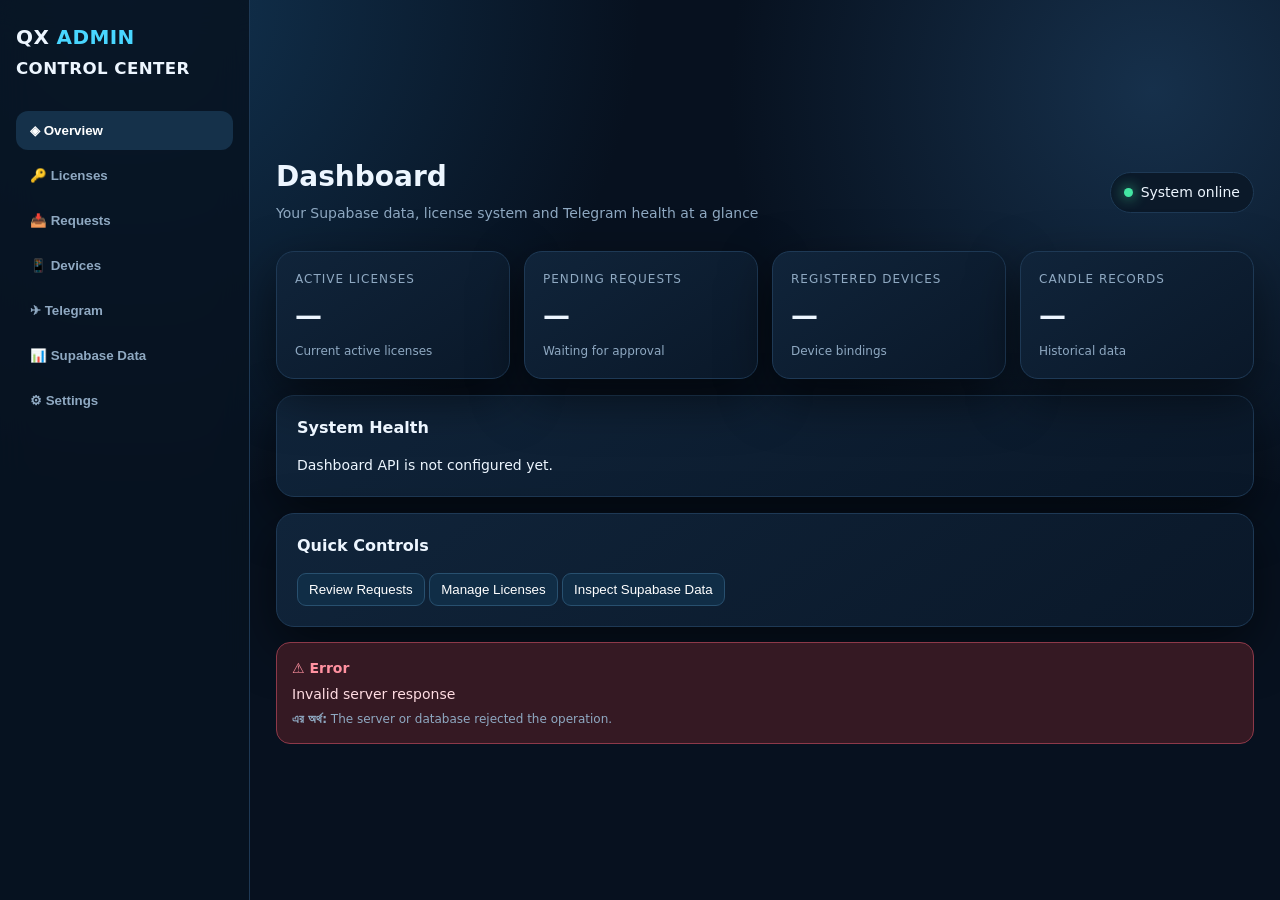
==== index.html @ 1fb27283 "Redesign admin dashboard UI and add human-readable error explanations" ====
<!doctype html><html lang="en"><head><meta charset="utf-8"><meta name="viewport" content="width=device-width,initial-scale=1"><title>QX Admin Control Center</title><style>:root{--bg:#07111f;--panel:#0d1b2d;--panel2:#11243a;--line:#1e3955;--text:#edf6ff;--muted:#8fa9c2;--accent:#49d6ff;--green:#43e6a3;--red:#ff6b7d;--amber:#ffc857;--shadow:0 18px 50px #0008}*{box-sizing:border-box}body{margin:0;background:radial-gradient(circle at 10% 0,#123452 0,transparent 35%),radial-gradient(circle at 90% 10%,#16304b 0,transparent 30%),var(--bg);color:var(--text);font:14px/1.5 Inter,system-ui,Arial,sans-serif}.app{display:grid;grid-template-columns:250px 1fr;min-height:100vh}.side{padding:22px 16px;border-right:1px solid var(--line);background:#071321dd;backdrop-filter:blur(16px);position:sticky;top:0;height:100vh}.brand{font-weight:900;font-size:20px;letter-spacing:.4px;margin-bottom:26px}.brand span{color:var(--accent)}.nav button{width:100%;border:0;background:transparent;color:var(--muted);text-align:left;padding:12px 14px;border-radius:12px;margin:3px 0;cursor:pointer;font-weight:700}.nav button:hover,.nav button.active{background:#15314a;color:#fff}.main{padding:26px;max-width:1500px;width:100%;margin:auto}.top{display:flex;justify-content:space-between;align-items:center;gap:15px;margin-bottom:22px}.title h1{margin:0;font-size:28px}.title p{margin:5px 0;color:var(--muted)}.status{display:flex;align-items:center;gap:8px;padding:9px 13px;border:1px solid var(--line);border-radius:999px;background:#0b1929}.dot{width:9px;height:9px;border-radius:50%;background:var(--green);box-shadow:0 0 14px var(--green)}.grid{display:grid;grid-template-columns:repeat(4,1fr);gap:14px}.card,.panel{background:linear-gradient(145deg,#10243a,#0a1829);border:1px solid var(--line);border-radius:18px;box-shadow:var(--shadow)}.card{padding:18px}.label{color:var(--muted);font-size:12px;text-transform:uppercase;letter-spacing:1px}.value{font-size:27px;font-weight:900;margin-top:8px}.sub{color:var(--muted);font-size:12px;margin-top:5px}.panel{padding:20px;margin-top:16px}.panel h2{font-size:16px;margin:0 0 15px}.tablewrap{overflow:auto}table{width:100%;border-collapse:collapse}th,td{text-align:left;padding:12px 10px;border-bottom:1px solid #183049;white-space:nowrap}th{color:var(--muted);font-size:11px;text-transform:uppercase}button.action{border:1px solid #28506f;background:#102d46;color:#fff;padding:8px 11px;border-radius:9px;cursor:pointer}.action.ok{border-color:#24785c;background:#103c31}.action.danger{border-color:#7b3040;background:#421a25}.empty{text-align:center;padding:35px;color:var(--muted)}.error{margin-top:15px;border:1px solid #8d3949;background:#351923;border-radius:14px;padding:15px;color:#ffdce2}.error strong{display:block;color:#ff91a0;margin-bottom:5px}.success{margin-top:15px;border:1px solid #287b61;background:#10352b;border-radius:14px;padding:15px;color:#d9fff1}.modal{position:fixed;inset:0;background:#0009;display:none;align-items:center;justify-content:center;padding:20px;z-index:20}.modal.open{display:flex}.modalbox{width:min(600px,100%);background:#0d1b2d;border:1px solid var(--line);border-radius:20px;padding:22px;box-shadow:var(--shadow)}input,select{width:100%;padding:11px 12px;background:#081625;border:1px solid #25435d;color:#fff;border-radius:10px;margin:6px 0 12px}#toast{position:fixed;right:18px;bottom:18px;z-index:30;display:none;max-width:420px;padding:14px 16px;border-radius:13px;background:#10263a;border:1px solid var(--line);box-shadow:var(--shadow)}@media(max-width:900px){.app{grid-template-columns:1fr}.side{position:static;height:auto;border-right:0;border-bottom:1px solid var(--line)}.nav{display:flex;overflow:auto}.nav button{min-width:max-content}.grid{grid-template-columns:repeat(2,1fr)}}@media(max-width:560px){.main{padding:15px}.grid{grid-template-columns:1fr}.top{align-items:flex-start;flex-direction:column}.title h1{font-size:23px}}</style></head><body><div class="app"><aside class="side"><div class="brand">QX <span>ADMIN</span><br><small>CONTROL CENTER</small></div><div class="nav"><button class="active" data-view="overview">◈ Overview</button><button data-view="licenses">🔑 Licenses</button><button data-view="requests">📥 Requests</button><button data-view="devices">📱 Devices</button><button data-view="telegram">✈ Telegram</button><button data-view="data">📊 Supabase Data</button><button data-view="settings">⚙ Settings</button></div></aside><main class="main"><div class="top"><div class="title"><h1 id="pageTitle">Dashboard</h1><p id="pageDesc">Live control and database overview</p></div><div class="status"><i class="dot"></i><span id="systemStatus">System online</span></div></div><section id="view"></section></main></div><div id="toast"></div><script>const V=document.getElementById('view'),T=document.getElementById('toast');let cache={};const esc=s=>String(s??'').replace(/[&<>"']/g,m=>({'&':'&amp;','<':'&lt;','>':'&gt;','"':'&quot;',"'":'&#39;'}[m]));function toast(msg,good=false){T.style.display='block';T.style.borderColor=good?'#287b61':'#8d3949';T.textContent=msg;setTimeout(()=>T.style.display='none',4500)}function explain(e){const s=String(e?.message||e||'Unknown error');let reason='The server or database rejected the operation.';if(/plan.*column|column.*plan/i.test(s))reason='The deployed backend is sending a field named plan, but the licenses table does not contain that column.';else if(/schema cache/i.test(s))reason='Supabase PostgREST has a schema/API mismatch; the deployed backend may be using an old database contract.';else if(/401|authentication|session|jwt/i.test(s))reason='Your admin login session is missing, expired, or not authorized.';else if(/403|admin access/i.test(s))reason='Your account is authenticated but does not have Admin permission.';else if(/telegram/i.test(s))reason='Telegram delivery failed; usually the user has not started the bot or no chat ID is linked.';else if(/network|fetch|failed to fetch/i.test(s))reason='The browser could not reach the Admin API. Check the deployed Worker/API and network connection.';else if(/duplicate|unique/i.test(s))reason='A record with the same unique value already exists.';V.insertAdjacentHTML('beforeend',`<div class="error"><strong>⚠ Error</strong><div>${esc(s)}</div><div class="sub"><b>এর অর্থ:</b> ${esc(reason)}</div></div>`)}async function api(path,opt={}){try{const r=await fetch(path,{...opt,headers:{'content-type':'application/json',...(opt.headers||{})}});const d=await r.json().catch(()=>({error:'Invalid server response'}));if(!r.ok||d.ok===false)throw Error(d.error||d.message||`Request failed (${r.status})`);return d}catch(e){explain(e);throw e}}function shell(title,desc,html){document.getElementById('pageTitle').textContent=title;document.getElementById('pageDesc').textContent=desc;V.innerHTML=html}function overview(){shell('Dashboard','Your Supabase data, license system and Telegram health at a glance',`<div class="grid"><div class="card"><div class="label">Active licenses</div><div class="value" id="cLic">—</div><div class="sub">Current active licenses</div></div><div class="card"><div class="label">Pending requests</div><div class="value" id="cReq">—</div><div class="sub">Waiting for approval</div></div><div class="card"><div class="label">Registered devices</div><div class="value" id="cDev">—</div><div class="sub">Device bindings</div></div><div class="card"><div class="label">Candle records</div><div class="value" id="cCan">—</div><div class="sub">Historical data</div></div></div><div class="panel"><h2>System Health</h2><div id="health">Checking services…</div></div><div class="panel"><h2>Quick Controls</h2><button class="action" onclick="loadView('requests')">Review Requests</button> <button class="action" onclick="loadView('licenses')">Manage Licenses</button> <button class="action" onclick="loadView('data')">Inspect Supabase Data</button></div>`);loadStats()}async function loadStats(){try{const d=await api('/api/dashboard-stats');['cLic','cReq','cDev','cCan'].forEach((id,i)=>document.getElementById(id).textContent=d.stats?.[i]??'0');document.getElementById('health').innerHTML='<span style="color:#43e6a3">● Supabase API connected</span>'}catch(e){document.getElementById('health').textContent='Dashboard API is not configured yet.'}}function generic(view){const map={licenses:['Licenses','Control active, expired and revoked licenses'],requests:['Requests','Review and approve incoming registrations'],devices:['Devices','Monitor license-to-device bindings'],telegram:['Telegram','Monitor Telegram connections and delivery'],data:['Supabase Data','Safe visibility into your existing database tables'],settings:['Settings','System configuration and diagnostics']};const [t,d]=map[view];shell(t,d,`<div class="panel"><h2>${t}</h2><div class="empty">This section is ready for live Supabase controls without changing existing data.</div></div>`)}async function loadView(v){document.querySelectorAll('.nav button').forEach(b=>b.classList.toggle('active',b.dataset.view===v));if(v==='overview')overview();else generic(v)}document.querySelectorAll('.nav button').forEach(b=>b.onclick=()=>loadView(b.dataset.view));loadView('overview');</script></body></html>
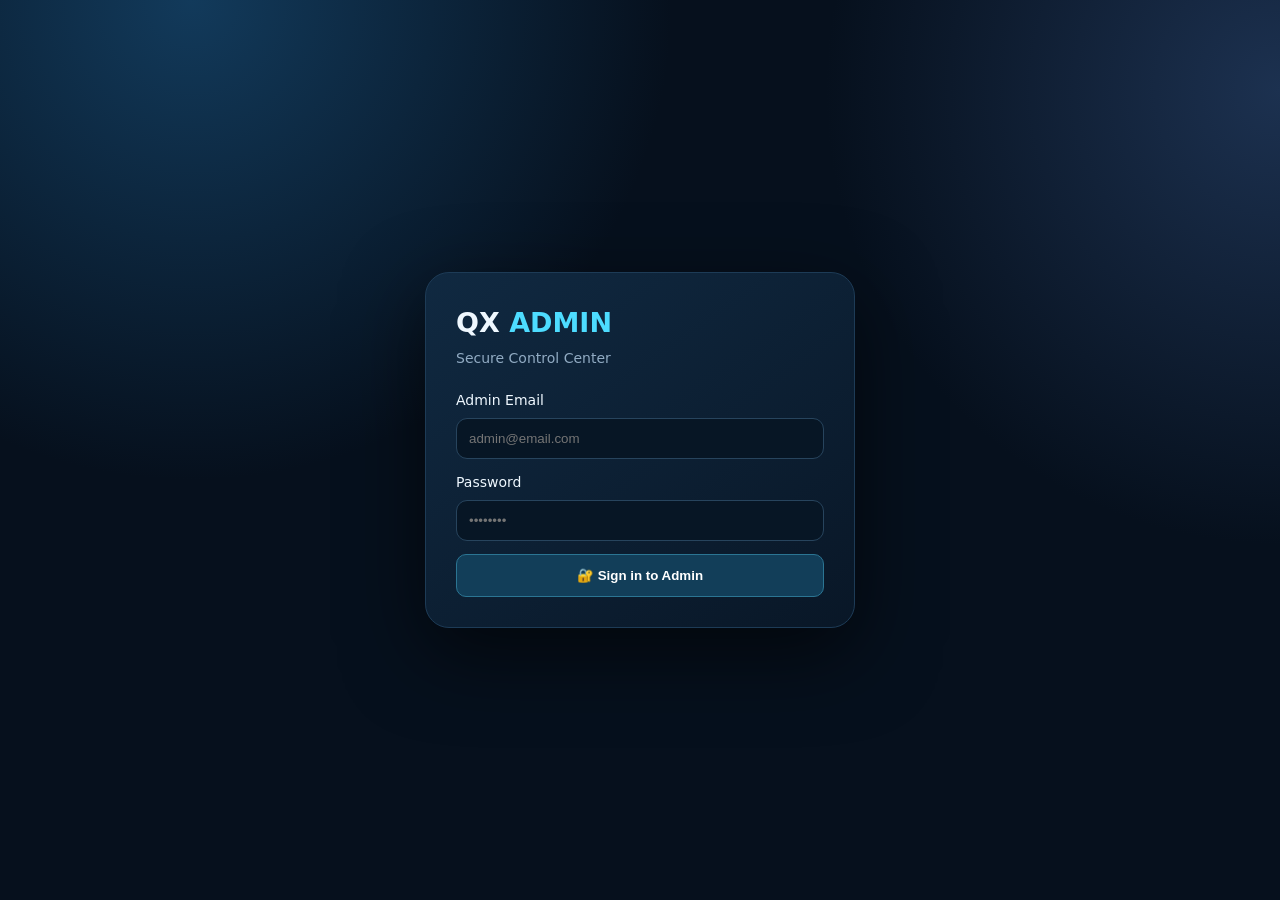
==== commit f5579772: "Restore admin login and connect dashboard to live Supabase data" ====
--- a/index.html
+++ b/index.html
@@ -1 +1 @@
-<!doctype html><html lang="en"><head><meta charset="utf-8"><meta name="viewport" content="width=device-width,initial-scale=1"><title>QX Admin Control Center</title><style>:root{--bg:#07111f;--panel:#0d1b2d;--panel2:#11243a;--line:#1e3955;--text:#edf6ff;--muted:#8fa9c2;--accent:#49d6ff;--green:#43e6a3;--red:#ff6b7d;--amber:#ffc857;--shadow:0 18px 50px #0008}*{box-sizing:border-box}body{margin:0;background:radial-gradient(circle at 10% 0,#123452 0,transparent 35%),radial-gradient(circle at 90% 10%,#16304b 0,transparent 30%),var(--bg);color:var(--text);font:14px/1.5 Inter,system-ui,Arial,sans-serif}.app{display:grid;grid-template-columns:250px 1fr;min-height:100vh}.side{padding:22px 16px;border-right:1px solid var(--line);background:#071321dd;backdrop-filter:blur(16px);position:sticky;top:0;height:100vh}.brand{font-weight:900;font-size:20px;letter-spacing:.4px;margin-bottom:26px}.brand span{color:var(--accent)}.nav button{width:100%;border:0;background:transparent;color:var(--muted);text-align:left;padding:12px 14px;border-radius:12px;margin:3px 0;cursor:pointer;font-weight:700}.nav button:hover,.nav button.active{background:#15314a;color:#fff}.main{padding:26px;max-width:1500px;width:100%;margin:auto}.top{display:flex;justify-content:space-between;align-items:center;gap:15px;margin-bottom:22px}.title h1{margin:0;font-size:28px}.title p{margin:5px 0;color:var(--muted)}.status{display:flex;align-items:center;gap:8px;padding:9px 13px;border:1px solid var(--line);border-radius:999px;background:#0b1929}.dot{width:9px;height:9px;border-radius:50%;background:var(--green);box-shadow:0 0 14px var(--green)}.grid{display:grid;grid-template-columns:repeat(4,1fr);gap:14px}.card,.panel{background:linear-gradient(145deg,#10243a,#0a1829);border:1px solid var(--line);border-radius:18px;box-shadow:var(--shadow)}.card{padding:18px}.label{color:var(--muted);font-size:12px;text-transform:uppercase;letter-spacing:1px}.value{font-size:27px;font-weight:900;margin-top:8px}.sub{color:var(--muted);font-size:12px;margin-top:5px}.panel{padding:20px;margin-top:16px}.panel h2{font-size:16px;margin:0 0 15px}.tablewrap{overflow:auto}table{width:100%;border-collapse:collapse}th,td{text-align:left;padding:12px 10px;border-bottom:1px solid #183049;white-space:nowrap}th{color:var(--muted);font-size:11px;text-transform:uppercase}button.action{border:1px solid #28506f;background:#102d46;color:#fff;padding:8px 11px;border-radius:9px;cursor:pointer}.action.ok{border-color:#24785c;background:#103c31}.action.danger{border-color:#7b3040;background:#421a25}.empty{text-align:center;padding:35px;color:var(--muted)}.error{margin-top:15px;border:1px solid #8d3949;background:#351923;border-radius:14px;padding:15px;color:#ffdce2}.error strong{display:block;color:#ff91a0;margin-bottom:5px}.success{margin-top:15px;border:1px solid #287b61;background:#10352b;border-radius:14px;padding:15px;color:#d9fff1}.modal{position:fixed;inset:0;background:#0009;display:none;align-items:center;justify-content:center;padding:20px;z-index:20}.modal.open{display:flex}.modalbox{width:min(600px,100%);background:#0d1b2d;border:1px solid var(--line);border-radius:20px;padding:22px;box-shadow:var(--shadow)}input,select{width:100%;padding:11px 12px;background:#081625;border:1px solid #25435d;color:#fff;border-radius:10px;margin:6px 0 12px}#toast{position:fixed;right:18px;bottom:18px;z-index:30;display:none;max-width:420px;padding:14px 16px;border-radius:13px;background:#10263a;border:1px solid var(--line);box-shadow:var(--shadow)}@media(max-width:900px){.app{grid-template-columns:1fr}.side{position:static;height:auto;border-right:0;border-bottom:1px solid var(--line)}.nav{display:flex;overflow:auto}.nav button{min-width:max-content}.grid{grid-template-columns:repeat(2,1fr)}}@media(max-width:560px){.main{padding:15px}.grid{grid-template-columns:1fr}.top{align-items:flex-start;flex-direction:column}.title h1{font-size:23px}}</style></head><body><div class="app"><aside class="side"><div class="brand">QX <span>ADMIN</span><br><small>CONTROL CENTER</small></div><div class="nav"><button class="active" data-view="overview">◈ Overview</button><button data-view="licenses">🔑 Licenses</button><button data-view="requests">📥 Requests</button><button data-view="devices">📱 Devices</button><button data-view="telegram">✈ Telegram</button><button data-view="data">📊 Supabase Data</button><button data-view="settings">⚙ Settings</button></div></aside><main class="main"><div class="top"><div class="title"><h1 id="pageTitle">Dashboard</h1><p id="pageDesc">Live control and database overview</p></div><div class="status"><i class="dot"></i><span id="systemStatus">System online</span></div></div><section id="view"></section></main></div><div id="toast"></div><script>const V=document.getElementById('view'),T=document.getElementById('toast');let cache={};const esc=s=>String(s??'').replace(/[&<>"']/g,m=>({'&':'&amp;','<':'&lt;','>':'&gt;','"':'&quot;',"'":'&#39;'}[m]));function toast(msg,good=false){T.style.display='block';T.style.borderColor=good?'#287b61':'#8d3949';T.textContent=msg;setTimeout(()=>T.style.display='none',4500)}function explain(e){const s=String(e?.message||e||'Unknown error');let reason='The server or database rejected the operation.';if(/plan.*column|column.*plan/i.test(s))reason='The deployed backend is sending a field named plan, but the licenses table does not contain that column.';else if(/schema cache/i.test(s))reason='Supabase PostgREST has a schema/API mismatch; the deployed backend may be using an old database contract.';else if(/401|authentication|session|jwt/i.test(s))reason='Your admin login session is missing, expired, or not authorized.';else if(/403|admin access/i.test(s))reason='Your account is authenticated but does not have Admin permission.';else if(/telegram/i.test(s))reason='Telegram delivery failed; usually the user has not started the bot or no chat ID is linked.';else if(/network|fetch|failed to fetch/i.test(s))reason='The browser could not reach the Admin API. Check the deployed Worker/API and network connection.';else if(/duplicate|unique/i.test(s))reason='A record with the same unique value already exists.';V.insertAdjacentHTML('beforeend',`<div class="error"><strong>⚠ Error</strong><div>${esc(s)}</div><div class="sub"><b>এর অর্থ:</b> ${esc(reason)}</div></div>`)}async function api(path,opt={}){try{const r=await fetch(path,{...opt,headers:{'content-type':'application/json',...(opt.headers||{})}});const d=await r.json().catch(()=>({error:'Invalid server response'}));if(!r.ok||d.ok===false)throw Error(d.error||d.message||`Request failed (${r.status})`);return d}catch(e){explain(e);throw e}}function shell(title,desc,html){document.getElementById('pageTitle').textContent=title;document.getElementById('pageDesc').textContent=desc;V.innerHTML=html}function overview(){shell('Dashboard','Your Supabase data, license system and Telegram health at a glance',`<div class="grid"><div class="card"><div class="label">Active licenses</div><div class="value" id="cLic">—</div><div class="sub">Current active licenses</div></div><div class="card"><div class="label">Pending requests</div><div class="value" id="cReq">—</div><div class="sub">Waiting for approval</div></div><div class="card"><div class="label">Registered devices</div><div class="value" id="cDev">—</div><div class="sub">Device bindings</div></div><div class="card"><div class="label">Candle records</div><div class="value" id="cCan">—</div><div class="sub">Historical data</div></div></div><div class="panel"><h2>System Health</h2><div id="health">Checking services…</div></div><div class="panel"><h2>Quick Controls</h2><button class="action" onclick="loadView('requests')">Review Requests</button> <button class="action" onclick="loadView('licenses')">Manage Licenses</button> <button class="action" onclick="loadView('data')">Inspect Supabase Data</button></div>`);loadStats()}async function loadStats(){try{const d=await api('/api/dashboard-stats');['cLic','cReq','cDev','cCan'].forEach((id,i)=>document.getElementById(id).textContent=d.stats?.[i]??'0');document.getElementById('health').innerHTML='<span style="color:#43e6a3">● Supabase API connected</span>'}catch(e){document.getElementById('health').textContent='Dashboard API is not configured yet.'}}function generic(view){const map={licenses:['Licenses','Control active, expired and revoked licenses'],requests:['Requests','Review and approve incoming registrations'],devices:['Devices','Monitor license-to-device bindings'],telegram:['Telegram','Monitor Telegram connections and delivery'],data:['Supabase Data','Safe visibility into your existing database tables'],settings:['Settings','System configuration and diagnostics']};const [t,d]=map[view];shell(t,d,`<div class="panel"><h2>${t}</h2><div class="empty">This section is ready for live Supabase controls without changing existing data.</div></div>`)}async function loadView(v){document.querySelectorAll('.nav button').forEach(b=>b.classList.toggle('active',b.dataset.view===v));if(v==='overview')overview();else generic(v)}document.querySelectorAll('.nav button').forEach(b=>b.onclick=()=>loadView(b.dataset.view));loadView('overview');</script></body></html>+<!doctype html><html lang="en"><head><meta charset="utf-8"><meta name="viewport" content="width=device-width,initial-scale=1"><title>QX Admin Control Center</title><style>:root{--bg:#06101d;--p:#0c1b2c;--p2:#10263b;--line:#1d3b56;--text:#eff8ff;--muted:#91abc3;--a:#4ddcff;--g:#45e6a6;--r:#ff7184;--y:#ffd166}*{box-sizing:border-box}body{margin:0;background:radial-gradient(circle at 15% 0,#123a5b,transparent 34%),radial-gradient(circle at 100% 10%,#1c3150,transparent 30%),var(--bg);color:var(--text);font:14px/1.5 Inter,system-ui,Arial}.hidden{display:none!important}.login{min-height:100vh;display:grid;place-items:center;padding:20px}.loginbox{width:min(430px,100%);background:linear-gradient(145deg,#102941,#091727);border:1px solid var(--line);border-radius:24px;padding:30px;box-shadow:0 25px 80px #0009}.logo{font-size:27px;font-weight:900;margin-bottom:5px}.logo span{color:var(--a)}.muted{color:var(--muted)}input,select{width:100%;padding:12px;background:#071625;border:1px solid #27445d;color:#fff;border-radius:11px;margin:7px 0 13px}button{cursor:pointer}button.primary,.action{border:1px solid #2b7593;background:#123e59;color:#fff;padding:10px 14px;border-radius:10px;font-weight:800}.primary{width:100%;padding:13px!important}.app{display:grid;grid-template-columns:250px 1fr;min-height:100vh}.side{padding:22px 15px;border-right:1px solid var(--line);background:#071321e8;position:sticky;top:0;height:100vh}.brand{font-size:20px;font-weight:900;margin-bottom:25px}.brand span{color:var(--a)}.nav button{width:100%;background:transparent;border:0;color:var(--muted);padding:12px;border-radius:11px;text-align:left;font-weight:800;margin:2px 0}.nav button.active,.nav button:hover{background:#15334d;color:#fff}.logout{margin-top:25px;width:100%;background:#321925;border:1px solid #733445;color:#ffb9c3;padding:10px;border-radius:10px}.main{width:min(1500px,100%);margin:auto;padding:25px}.top{display:flex;justify-content:space-between;align-items:center;margin-bottom:20px}.title h1{margin:0;font-size:28px}.status{border:1px solid var(--line);border-radius:999px;padding:8px 13px}.dot{display:inline-block;width:9px;height:9px;border-radius:50%;background:var(--g);box-shadow:0 0 13px var(--g);margin-right:7px}.grid{display:grid;grid-template-columns:repeat(4,1fr);gap:14px}.card,.panel{background:linear-gradient(145deg,#10253a,#0a1828);border:1px solid var(--line);border-radius:18px;box-shadow:0 15px 45px #0005}.card{padding:18px}.label{font-size:11px;color:var(--muted);text-transform:uppercase;letter-spacing:1px}.value{font-size:28px;font-weight:900;margin-top:6px}.panel{padding:18px;margin-top:15px}.panel h2{margin:0 0 14px;font-size:17px}.tablewrap{overflow:auto}table{width:100%;border-collapse:collapse}th,td{text-align:left;padding:11px;border-bottom:1px solid #18324a;white-space:nowrap}th{font-size:11px;color:var(--muted);text-transform:uppercase}.ok{background:#10382d!important;border-color:#28785e!important}.danger{background:#421b26!important;border-color:#803848!important}.badge{padding:4px 8px;border-radius:999px;font-size:11px;background:#17324a}.error{margin-top:12px;border:1px solid #8c3b4b;background:#351923;border-radius:13px;padding:13px;color:#ffe0e5}.error strong{color:#ff93a2}.success{margin-top:12px;border:1px solid #28785e;background:#10382d;border-radius:13px;padding:13px}.empty{text-align:center;padding:30px;color:var(--muted)}#toast{position:fixed;right:18px;bottom:18px;max-width:430px;display:none;background:#102a3e;border:1px solid var(--line);padding:13px 16px;border-radius:12px;z-index:50}@media(max-width:900px){.app{grid-template-columns:1fr}.side{height:auto;position:static}.nav{display:flex;overflow:auto}.nav button{min-width:max-content}.grid{grid-template-columns:repeat(2,1fr)}}@media(max-width:560px){.grid{grid-template-columns:1fr}.main{padding:14px}.top{align-items:flex-start;gap:10px;flex-direction:column}}</style></head><body><div id="login" class="login"><div class="loginbox"><div class="logo">QX <span>ADMIN</span></div><div class="muted">Secure Control Center</div><br><label>Admin Email</label><input id="email" type="email" autocomplete="username" placeholder="admin@email.com"><label>Password</label><input id="password" type="password" autocomplete="current-password" placeholder="••••••••"><button class="primary" onclick="login()">🔐 Sign in to Admin</button><div id="loginErr"></div></div></div><div id="app" class="app hidden"><aside class="side"><div class="brand">QX <span>ADMIN</span><br><small>CONTROL CENTER</small></div><div class="nav"><button data-v="overview">◈ Overview</button><button data-v="requests">📥 Requests</button><button data-v="licenses">🔑 Licenses</button><button data-v="devices">📱 Devices</button><button data-v="telegram">✈ Telegram</button><button data-v="candles">🕯 Candles</button><button data-v="market">📊 Market Data</button><button data-v="settings">⚙ Diagnostics</button></div><button class="logout" onclick="logout()">↪ Logout</button></aside><main class="main"><div class="top"><div><div class="title"><h1 id="title">Dashboard</h1></div><div class="muted" id="desc">Live Supabase control center</div></div><div class="status"><span class="dot"></span><span id="status">Supabase connected</span></div></div><section id="view"></section></main></div><div id="toast"></div><script>const URL="https://timxqulcmqnynhqniwhr.supabase.co",KEY="sb_publishable_-5KdCFbWDJQQUxetnRYBIg_sHXh0Z20";let session=null;const V=document.getElementById('view');const esc=v=>String(v??'').replace(/[&<>"']/g,c=>({'&':'&amp;','<':'&lt;','>':'&gt;','"':'&quot;',"'":'&#39;'}[c]));function msg(t,good=false){const x=document.getElementById('toast');x.textContent=t;x.style.display='block';x.style.borderColor=good?'#28785e':'#8c3b4b';setTimeout(()=>x.style.display='none',4500)}function explain(e){const s=String(e?.message||e||'Unknown error');let r='The server or database rejected the operation.';if(/column|schema cache/i.test(s))r='The deployed code and Supabase database schema do not match.';else if(/401|jwt|session|authentication/i.test(s))r='Your admin session is missing or expired. Sign in again.';else if(/403|admin access/i.test(s))r='You are logged in but your user is not listed in admin_users.';else if(/telegram/i.test(s))r='Telegram delivery cannot complete until a chat ID is linked and the bot can message that user.';else if(/duplicate|unique/i.test(s))r='A record with the same unique value already exists.';else if(/network|fetch/i.test(s))r='The browser could not reach Supabase or the deployed Worker.';return `<div class="error"><strong>⚠ Error</strong><br>${esc(s)}<br><span><b>এর অর্থ:</b> ${esc(r)}</span></div>`}async function sb(path,opt={}){const h={apikey:KEY,Authorization:'Bearer '+(session?.access_token||KEY),...(opt.headers||{})};if(opt.body)h['Content-Type']='application/json';const r=await fetch(URL+path,{...opt,headers:h});const t=await r.text();let d={};try{d=t?JSON.parse(t):{}}catch{d={message:t}}if(!r.ok)throw Error(d?.message||d?.hint||d?.error_description||`HTTP ${r.status}`);return d}async function login(){const err=document.getElementById('loginErr');err.innerHTML='';try{session=await sb('/auth/v1/token?grant_type=password',{method:'POST',body:JSON.stringify({email:email.value.trim(),password:password.value})});const me=await sb('/auth/v1/user');const a=await sb(`/rest/v1/admin_users?select=user_id,email&user_id=eq.${encodeURIComponent(me.id)}&limit=1`);if(!a.length)throw Error('This account is not an Admin.');localStorage.setItem('qx_admin_session',JSON.stringify(session));showApp();load('overview')}catch(e){err.innerHTML=explain(e)}}function restore(){try{const x=JSON.parse(localStorage.getItem('qx_admin_session')||'null');if(x?.access_token){session=x;showApp();load('overview')}}catch{}}function logout(){session=null;localStorage.removeItem('qx_admin_session');location.reload()}function showApp(){document.getElementById('login').classList.add('hidden');document.getElementById('app').classList.remove('hidden')}function shell(t,d,h){document.getElementById('title').textContent=t;document.getElementById('desc').textContent=d;V.innerHTML=h}function setNav(v){document.querySelectorAll('.nav button').forEach(b=>b.classList.toggle('active',b.dataset.v===v))}async function count(table){const r=await fetch(`${URL}/rest/v1/${table}?select=*`,{headers:{apikey:KEY,Authorization:'Bearer '+(session?.access_token||KEY),Prefer:'count=exact',Range:'0-0'}});if(!r.ok)throw Error(await r.text());const cr=r.headers.get('content-range');return cr?Number(cr.split('/')[1]):0}async function load(v){setNav(v);try{if(v==='overview')return overview();if(v==='requests')return requests();if(v==='licenses')return licenses();if(v==='devices')return devices();if(v==='telegram')return telegram();if(v==='candles')return candles();if(v==='market')return market();diagnostics()}catch(e){V.innerHTML=explain(e)}}async function overview(){shell('Dashboard','Live Supabase data and system overview','<div class="grid"><div class="card"><div class="label">Active licenses</div><div class="value" id="a">…</div></div><div class="card"><div class="label">Pending requests</div><div class="value" id="b">…</div></div><div class="card"><div class="label">Devices</div><div class="value" id="c">…</div></div><div class="card"><div class="label">Candle records</div><div class="value" id="d">…</div></div></div><div class="panel"><h2>System Health</h2><div class="success">● Supabase connection active — live data is being read from your existing tables.</div></div><div class="panel"><h2>Database Tables</h2><div id="tables">Loading…</div></div>');const [al,p,dev,can]=await Promise.all([count('licenses'),count('license_registrations'),count('devices'),count('candles')]);a.textContent=al;b.textContent=p;c.textContent=dev;d.textContent=can;tables.innerHTML=['licenses','license_registrations','license_requests','devices','candles','market_data','telegram_chats','admin_users'].map(x=>`<button class="action" onclick="load('${x==='license_registrations'||x==='license_requests'?'requests':x==='market_data'?'market':x==='telegram_chats'?'telegram':x==='admin_users'?'settings':x}")">${x}</button>`).join(' ')}async function tableView(title,desc,table,cols,filter=''){shell(title,desc,`<div class="panel"><div class="tablewrap"><table><thead><tr>${cols.map(c=>`<th>${c}</th>`).join('')}</tr></thead><tbody id="tb"><tr><td colspan="${cols.length}" class="empty">Loading…</td></tr></tbody></table></div></div>`);const rows=await sb(`/rest/v1/${table}?select=*${filter}&order=id.desc&limit=100`);document.getElementById('tb').innerHTML=(rows||[]).map(r=>`<tr>${cols.map(c=>`<td>${esc(r[c]??'—')}</td>`).join('')}</tr>`).join('')||`<tr><td colspan="${cols.length}" class="empty">No records found</td></tr>`}async function requests(){shell('Requests','Incoming license registrations and request history','<div class="panel"><h2>License Registrations</h2><div id="req"></div></div>');try{const rows=await sb('/rest/v1/license_registrations?select=*&order=id.desc&limit=100');req.innerHTML=`<div class="tablewrap"><table><thead><tr><th>ID</th><th>Name</th><th>Email</th><th>Telegram</th><th>Device</th><th>Status</th><th>Action</th></tr></thead><tbody>${rows.map(r=>`<tr><td>${r.id}</td><td>${esc(r.name)}</td><td>${esc(r.email)}</td><td>${esc(r.telegram||r.telegram_chat_id)}</td><td>${esc(r.device_name||r.device_id)}</td><td><span class="badge">${esc(r.status)}</span></td><td>${r.status==='pending'?`<button class="action ok" onclick="approve(${r.id})">Approve</button> <button class="action danger" onclick="rejectReq(${r.id})">Reject</button>`:'—'}</td></tr>`).join('')}</tbody></table></div>`}catch(e){req.innerHTML=explain(e)}}async function protectedAction(path,id){try{const r=await fetch(path,{method:'POST',headers:{'content-type':'application/json',Authorization:'Bearer '+session.access_token},body:JSON.stringify({request_id:Number(id)})});const d=await r.json().catch(()=>({}));if(!r.ok||!d.ok)throw Error(d.error||d.message||`HTTP ${r.status}`);msg(path.includes('approve')?(d.telegram?.ok?'Approved + Telegram sent ✓':'Approved, but Telegram not sent'):'Rejected ✓',true);requests()}catch(e){V.insertAdjacentHTML('beforeend',explain(e))}}function approve(id){protectedAction('/api/approve-license',id)}function rejectReq(id){protectedAction('/api/reject-license',id)}function licenses(){tableView('Licenses','Live data from public.licenses','licenses',['id','license_key','customer_name','customer_email','status','starts_at','expires_at','max_devices'])}function devices(){tableView('Devices','Live device bindings','devices',['id','license_id','device_id','device_name','status','activated_at','last_seen'])}function telegram(){tableView('Telegram','Live Telegram connections','telegram_chats',['id','chat_id','username','first_name','last_name','last_seen_at'])}function candles(){tableView('Candles','Your existing candle dataset — read only','candles',['id','symbol','time','open','high','low','close','color','created_at'])}function market(){tableView('Market Data','Live market_data records','market_data',['id','symbol','time','open','high','low','close','volume','created_at'])}function diagnostics(){shell('Diagnostics','Database and authentication diagnostics','<div class="panel"><h2>Admin session</h2><div class="success">Authenticated admin session is active.</div></div><div class="panel"><h2>Safe controls</h2><p class="muted">Existing Supabase tables are not modified from this page unless an explicit control is used.</p></div>')}document.querySelectorAll('.nav button').forEach(b=>b.onclick=()=>load(b.dataset.v));restore();if(!session){}</script></body></html>
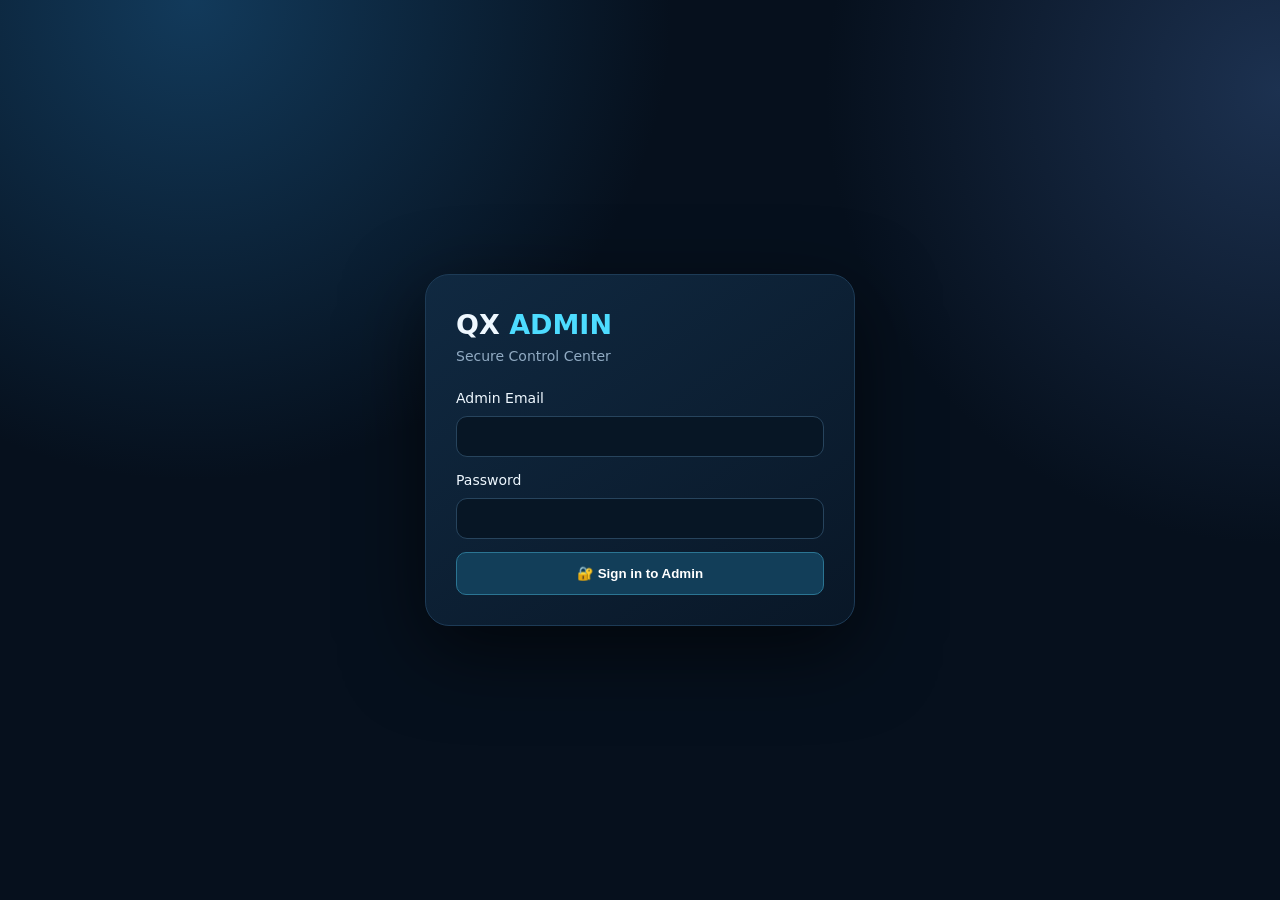
==== commit dc5cefcd: "Fix dashboard data mapping while preserving new admin design" ====
--- a/index.html
+++ b/index.html
@@ -1 +1 @@
-<!doctype html><html lang="en"><head><meta charset="utf-8"><meta name="viewport" content="width=device-width,initial-scale=1"><title>QX Admin Control Center</title><style>:root{--bg:#06101d;--p:#0c1b2c;--p2:#10263b;--line:#1d3b56;--text:#eff8ff;--muted:#91abc3;--a:#4ddcff;--g:#45e6a6;--r:#ff7184;--y:#ffd166}*{box-sizing:border-box}body{margin:0;background:radial-gradient(circle at 15% 0,#123a5b,transparent 34%),radial-gradient(circle at 100% 10%,#1c3150,transparent 30%),var(--bg);color:var(--text);font:14px/1.5 Inter,system-ui,Arial}.hidden{display:none!important}.login{min-height:100vh;display:grid;place-items:center;padding:20px}.loginbox{width:min(430px,100%);background:linear-gradient(145deg,#102941,#091727);border:1px solid var(--line);border-radius:24px;padding:30px;box-shadow:0 25px 80px #0009}.logo{font-size:27px;font-weight:900;margin-bottom:5px}.logo span{color:var(--a)}.muted{color:var(--muted)}input,select{width:100%;padding:12px;background:#071625;border:1px solid #27445d;color:#fff;border-radius:11px;margin:7px 0 13px}button{cursor:pointer}button.primary,.action{border:1px solid #2b7593;background:#123e59;color:#fff;padding:10px 14px;border-radius:10px;font-weight:800}.primary{width:100%;padding:13px!important}.app{display:grid;grid-template-columns:250px 1fr;min-height:100vh}.side{padding:22px 15px;border-right:1px solid var(--line);background:#071321e8;position:sticky;top:0;height:100vh}.brand{font-size:20px;font-weight:900;margin-bottom:25px}.brand span{color:var(--a)}.nav button{width:100%;background:transparent;border:0;color:var(--muted);padding:12px;border-radius:11px;text-align:left;font-weight:800;margin:2px 0}.nav button.active,.nav button:hover{background:#15334d;color:#fff}.logout{margin-top:25px;width:100%;background:#321925;border:1px solid #733445;color:#ffb9c3;padding:10px;border-radius:10px}.main{width:min(1500px,100%);margin:auto;padding:25px}.top{display:flex;justify-content:space-between;align-items:center;margin-bottom:20px}.title h1{margin:0;font-size:28px}.status{border:1px solid var(--line);border-radius:999px;padding:8px 13px}.dot{display:inline-block;width:9px;height:9px;border-radius:50%;background:var(--g);box-shadow:0 0 13px var(--g);margin-right:7px}.grid{display:grid;grid-template-columns:repeat(4,1fr);gap:14px}.card,.panel{background:linear-gradient(145deg,#10253a,#0a1828);border:1px solid var(--line);border-radius:18px;box-shadow:0 15px 45px #0005}.card{padding:18px}.label{font-size:11px;color:var(--muted);text-transform:uppercase;letter-spacing:1px}.value{font-size:28px;font-weight:900;margin-top:6px}.panel{padding:18px;margin-top:15px}.panel h2{margin:0 0 14px;font-size:17px}.tablewrap{overflow:auto}table{width:100%;border-collapse:collapse}th,td{text-align:left;padding:11px;border-bottom:1px solid #18324a;white-space:nowrap}th{font-size:11px;color:var(--muted);text-transform:uppercase}.ok{background:#10382d!important;border-color:#28785e!important}.danger{background:#421b26!important;border-color:#803848!important}.badge{padding:4px 8px;border-radius:999px;font-size:11px;background:#17324a}.error{margin-top:12px;border:1px solid #8c3b4b;background:#351923;border-radius:13px;padding:13px;color:#ffe0e5}.error strong{color:#ff93a2}.success{margin-top:12px;border:1px solid #28785e;background:#10382d;border-radius:13px;padding:13px}.empty{text-align:center;padding:30px;color:var(--muted)}#toast{position:fixed;right:18px;bottom:18px;max-width:430px;display:none;background:#102a3e;border:1px solid var(--line);padding:13px 16px;border-radius:12px;z-index:50}@media(max-width:900px){.app{grid-template-columns:1fr}.side{height:auto;position:static}.nav{display:flex;overflow:auto}.nav button{min-width:max-content}.grid{grid-template-columns:repeat(2,1fr)}}@media(max-width:560px){.grid{grid-template-columns:1fr}.main{padding:14px}.top{align-items:flex-start;gap:10px;flex-direction:column}}</style></head><body><div id="login" class="login"><div class="loginbox"><div class="logo">QX <span>ADMIN</span></div><div class="muted">Secure Control Center</div><br><label>Admin Email</label><input id="email" type="email" autocomplete="username" placeholder="admin@email.com"><label>Password</label><input id="password" type="password" autocomplete="current-password" placeholder="••••••••"><button class="primary" onclick="login()">🔐 Sign in to Admin</button><div id="loginErr"></div></div></div><div id="app" class="app hidden"><aside class="side"><div class="brand">QX <span>ADMIN</span><br><small>CONTROL CENTER</small></div><div class="nav"><button data-v="overview">◈ Overview</button><button data-v="requests">📥 Requests</button><button data-v="licenses">🔑 Licenses</button><button data-v="devices">📱 Devices</button><button data-v="telegram">✈ Telegram</button><button data-v="candles">🕯 Candles</button><button data-v="market">📊 Market Data</button><button data-v="settings">⚙ Diagnostics</button></div><button class="logout" onclick="logout()">↪ Logout</button></aside><main class="main"><div class="top"><div><div class="title"><h1 id="title">Dashboard</h1></div><div class="muted" id="desc">Live Supabase control center</div></div><div class="status"><span class="dot"></span><span id="status">Supabase connected</span></div></div><section id="view"></section></main></div><div id="toast"></div><script>const URL="https://timxqulcmqnynhqniwhr.supabase.co",KEY="sb_publishable_-5KdCFbWDJQQUxetnRYBIg_sHXh0Z20";let session=null;const V=document.getElementById('view');const esc=v=>String(v??'').replace(/[&<>"']/g,c=>({'&':'&amp;','<':'&lt;','>':'&gt;','"':'&quot;',"'":'&#39;'}[c]));function msg(t,good=false){const x=document.getElementById('toast');x.textContent=t;x.style.display='block';x.style.borderColor=good?'#28785e':'#8c3b4b';setTimeout(()=>x.style.display='none',4500)}function explain(e){const s=String(e?.message||e||'Unknown error');let r='The server or database rejected the operation.';if(/column|schema cache/i.test(s))r='The deployed code and Supabase database schema do not match.';else if(/401|jwt|session|authentication/i.test(s))r='Your admin session is missing or expired. Sign in again.';else if(/403|admin access/i.test(s))r='You are logged in but your user is not listed in admin_users.';else if(/telegram/i.test(s))r='Telegram delivery cannot complete until a chat ID is linked and the bot can message that user.';else if(/duplicate|unique/i.test(s))r='A record with the same unique value already exists.';else if(/network|fetch/i.test(s))r='The browser could not reach Supabase or the deployed Worker.';return `<div class="error"><strong>⚠ Error</strong><br>${esc(s)}<br><span><b>এর অর্থ:</b> ${esc(r)}</span></div>`}async function sb(path,opt={}){const h={apikey:KEY,Authorization:'Bearer '+(session?.access_token||KEY),...(opt.headers||{})};if(opt.body)h['Content-Type']='application/json';const r=await fetch(URL+path,{...opt,headers:h});const t=await r.text();let d={};try{d=t?JSON.parse(t):{}}catch{d={message:t}}if(!r.ok)throw Error(d?.message||d?.hint||d?.error_description||`HTTP ${r.status}`);return d}async function login(){const err=document.getElementById('loginErr');err.innerHTML='';try{session=await sb('/auth/v1/token?grant_type=password',{method:'POST',body:JSON.stringify({email:email.value.trim(),password:password.value})});const me=await sb('/auth/v1/user');const a=await sb(`/rest/v1/admin_users?select=user_id,email&user_id=eq.${encodeURIComponent(me.id)}&limit=1`);if(!a.length)throw Error('This account is not an Admin.');localStorage.setItem('qx_admin_session',JSON.stringify(session));showApp();load('overview')}catch(e){err.innerHTML=explain(e)}}function restore(){try{const x=JSON.parse(localStorage.getItem('qx_admin_session')||'null');if(x?.access_token){session=x;showApp();load('overview')}}catch{}}function logout(){session=null;localStorage.removeItem('qx_admin_session');location.reload()}function showApp(){document.getElementById('login').classList.add('hidden');document.getElementById('app').classList.remove('hidden')}function shell(t,d,h){document.getElementById('title').textContent=t;document.getElementById('desc').textContent=d;V.innerHTML=h}function setNav(v){document.querySelectorAll('.nav button').forEach(b=>b.classList.toggle('active',b.dataset.v===v))}async function count(table){const r=await fetch(`${URL}/rest/v1/${table}?select=*`,{headers:{apikey:KEY,Authorization:'Bearer '+(session?.access_token||KEY),Prefer:'count=exact',Range:'0-0'}});if(!r.ok)throw Error(await r.text());const cr=r.headers.get('content-range');return cr?Number(cr.split('/')[1]):0}async function load(v){setNav(v);try{if(v==='overview')return overview();if(v==='requests')return requests();if(v==='licenses')return licenses();if(v==='devices')return devices();if(v==='telegram')return telegram();if(v==='candles')return candles();if(v==='market')return market();diagnostics()}catch(e){V.innerHTML=explain(e)}}async function overview(){shell('Dashboard','Live Supabase data and system overview','<div class="grid"><div class="card"><div class="label">Active licenses</div><div class="value" id="a">…</div></div><div class="card"><div class="label">Pending requests</div><div class="value" id="b">…</div></div><div class="card"><div class="label">Devices</div><div class="value" id="c">…</div></div><div class="card"><div class="label">Candle records</div><div class="value" id="d">…</div></div></div><div class="panel"><h2>System Health</h2><div class="success">● Supabase connection active — live data is being read from your existing tables.</div></div><div class="panel"><h2>Database Tables</h2><div id="tables">Loading…</div></div>');const [al,p,dev,can]=await Promise.all([count('licenses'),count('license_registrations'),count('devices'),count('candles')]);a.textContent=al;b.textContent=p;c.textContent=dev;d.textContent=can;tables.innerHTML=['licenses','license_registrations','license_requests','devices','candles','market_data','telegram_chats','admin_users'].map(x=>`<button class="action" onclick="load('${x==='license_registrations'||x==='license_requests'?'requests':x==='market_data'?'market':x==='telegram_chats'?'telegram':x==='admin_users'?'settings':x}")">${x}</button>`).join(' ')}async function tableView(title,desc,table,cols,filter=''){shell(title,desc,`<div class="panel"><div class="tablewrap"><table><thead><tr>${cols.map(c=>`<th>${c}</th>`).join('')}</tr></thead><tbody id="tb"><tr><td colspan="${cols.length}" class="empty">Loading…</td></tr></tbody></table></div></div>`);const rows=await sb(`/rest/v1/${table}?select=*${filter}&order=id.desc&limit=100`);document.getElementById('tb').innerHTML=(rows||[]).map(r=>`<tr>${cols.map(c=>`<td>${esc(r[c]??'—')}</td>`).join('')}</tr>`).join('')||`<tr><td colspan="${cols.length}" class="empty">No records found</td></tr>`}async function requests(){shell('Requests','Incoming license registrations and request history','<div class="panel"><h2>License Registrations</h2><div id="req"></div></div>');try{const rows=await sb('/rest/v1/license_registrations?select=*&order=id.desc&limit=100');req.innerHTML=`<div class="tablewrap"><table><thead><tr><th>ID</th><th>Name</th><th>Email</th><th>Telegram</th><th>Device</th><th>Status</th><th>Action</th></tr></thead><tbody>${rows.map(r=>`<tr><td>${r.id}</td><td>${esc(r.name)}</td><td>${esc(r.email)}</td><td>${esc(r.telegram||r.telegram_chat_id)}</td><td>${esc(r.device_name||r.device_id)}</td><td><span class="badge">${esc(r.status)}</span></td><td>${r.status==='pending'?`<button class="action ok" onclick="approve(${r.id})">Approve</button> <button class="action danger" onclick="rejectReq(${r.id})">Reject</button>`:'—'}</td></tr>`).join('')}</tbody></table></div>`}catch(e){req.innerHTML=explain(e)}}async function protectedAction(path,id){try{const r=await fetch(path,{method:'POST',headers:{'content-type':'application/json',Authorization:'Bearer '+session.access_token},body:JSON.stringify({request_id:Number(id)})});const d=await r.json().catch(()=>({}));if(!r.ok||!d.ok)throw Error(d.error||d.message||`HTTP ${r.status}`);msg(path.includes('approve')?(d.telegram?.ok?'Approved + Telegram sent ✓':'Approved, but Telegram not sent'):'Rejected ✓',true);requests()}catch(e){V.insertAdjacentHTML('beforeend',explain(e))}}function approve(id){protectedAction('/api/approve-license',id)}function rejectReq(id){protectedAction('/api/reject-license',id)}function licenses(){tableView('Licenses','Live data from public.licenses','licenses',['id','license_key','customer_name','customer_email','status','starts_at','expires_at','max_devices'])}function devices(){tableView('Devices','Live device bindings','devices',['id','license_id','device_id','device_name','status','activated_at','last_seen'])}function telegram(){tableView('Telegram','Live Telegram connections','telegram_chats',['id','chat_id','username','first_name','last_name','last_seen_at'])}function candles(){tableView('Candles','Your existing candle dataset — read only','candles',['id','symbol','time','open','high','low','close','color','created_at'])}function market(){tableView('Market Data','Live market_data records','market_data',['id','symbol','time','open','high','low','close','volume','created_at'])}function diagnostics(){shell('Diagnostics','Database and authentication diagnostics','<div class="panel"><h2>Admin session</h2><div class="success">Authenticated admin session is active.</div></div><div class="panel"><h2>Safe controls</h2><p class="muted">Existing Supabase tables are not modified from this page unless an explicit control is used.</p></div>')}document.querySelectorAll('.nav button').forEach(b=>b.onclick=()=>load(b.dataset.v));restore();if(!session){}</script></body></html>+<!doctype html><html lang="en"><head><meta charset="utf-8"><meta name="viewport" content="width=device-width,initial-scale=1"><title>QX Admin Control Center</title><style>:root{--bg:#06101d;--p:#0c1b2c;--line:#1d3b56;--text:#eff8ff;--muted:#91abc3;--a:#4ddcff;--g:#45e6a6;--r:#ff7184}*{box-sizing:border-box}body{margin:0;background:radial-gradient(circle at 15% 0,#123a5b,transparent 34%),radial-gradient(circle at 100% 10%,#1c3150,transparent 30%),var(--bg);color:var(--text);font:14px/1.5 Inter,system-ui,Arial}.hidden{display:none!important}.login{min-height:100vh;display:grid;place-items:center;padding:20px}.loginbox{width:min(430px,100%);background:linear-gradient(145deg,#102941,#091727);border:1px solid var(--line);border-radius:24px;padding:30px;box-shadow:0 25px 80px #0009}.logo{font-size:27px;font-weight:900}.logo span,.brand span{color:var(--a)}.muted{color:var(--muted)}input{width:100%;padding:12px;background:#071625;border:1px solid #27445d;color:#fff;border-radius:11px;margin:7px 0 13px}button{cursor:pointer}.primary,.action{border:1px solid #2b7593;background:#123e59;color:#fff;padding:10px 14px;border-radius:10px;font-weight:800}.primary{width:100%;padding:13px}.app{display:grid;grid-template-columns:250px 1fr;min-height:100vh}.side{padding:22px 15px;border-right:1px solid var(--line);background:#071321e8;position:sticky;top:0;height:100vh}.brand{font-size:20px;font-weight:900;margin-bottom:25px}.nav button{width:100%;background:transparent;border:0;color:var(--muted);padding:12px;border-radius:11px;text-align:left;font-weight:800;margin:2px 0}.nav button.active,.nav button:hover{background:#15334d;color:#fff}.logout{margin-top:25px;width:100%;background:#321925;border:1px solid #733445;color:#ffb9c3;padding:10px;border-radius:10px}.main{width:min(1500px,100%);margin:auto;padding:25px}.top{display:flex;justify-content:space-between;align-items:center;margin-bottom:20px}.title h1{margin:0;font-size:28px}.status{border:1px solid var(--line);border-radius:999px;padding:8px 13px}.dot{display:inline-block;width:9px;height:9px;border-radius:50%;background:var(--g);box-shadow:0 0 13px var(--g);margin-right:7px}.grid{display:grid;grid-template-columns:repeat(4,1fr);gap:14px}.card,.panel{background:linear-gradient(145deg,#10253a,#0a1828);border:1px solid var(--line);border-radius:18px;box-shadow:0 15px 45px #0005}.card{padding:18px}.label{font-size:11px;color:var(--muted);text-transform:uppercase;letter-spacing:1px}.value{font-size:28px;font-weight:900;margin-top:6px}.panel{padding:18px;margin-top:15px}.panel h2{margin:0 0 14px;font-size:17px}.tablewrap{overflow:auto}table{width:100%;border-collapse:collapse}th,td{text-align:left;padding:11px;border-bottom:1px solid #18324a;white-space:nowrap}th{font-size:11px;color:var(--muted);text-transform:uppercase}.ok{background:#10382d!important;border-color:#28785e!important}.danger{background:#421b26!important;border-color:#803848!important}.badge{padding:4px 8px;border-radius:999px;font-size:11px;background:#17324a}.error{margin-top:12px;border:1px solid #8c3b4b;background:#351923;border-radius:13px;padding:13px;color:#ffe0e5}.success{margin-top:12px;border:1px solid #28785e;background:#10382d;border-radius:13px;padding:13px}.empty{text-align:center;padding:30px;color:var(--muted)}#toast{position:fixed;right:18px;bottom:18px;max-width:430px;display:none;background:#102a3e;border:1px solid var(--line);padding:13px 16px;border-radius:12px;z-index:50}@media(max-width:900px){.app{grid-template-columns:1fr}.side{height:auto;position:static}.nav{display:flex;overflow:auto}.nav button{min-width:max-content}.grid{grid-template-columns:repeat(2,1fr)}}@media(max-width:560px){.grid{grid-template-columns:1fr}.main{padding:14px}.top{align-items:flex-start;gap:10px;flex-direction:column}}</style></head><body><div id="login" class="login"><div class="loginbox"><div class="logo">QX <span>ADMIN</span></div><div class="muted">Secure Control Center</div><br><label>Admin Email</label><input id="email" type="email" autocomplete="username"><label>Password</label><input id="password" type="password" autocomplete="current-password"><button class="primary" onclick="login()">🔐 Sign in to Admin</button><div id="loginErr"></div></div></div><div id="app" class="app hidden"><aside class="side"><div class="brand">QX <span>ADMIN</span><br><small>CONTROL CENTER</small></div><div class="nav"><button data-v="overview">◈ Overview</button><button data-v="requests">📥 Requests</button><button data-v="licenses">🔑 Licenses</button><button data-v="devices">📱 Devices</button><button data-v="telegram">✈ Telegram</button><button data-v="candles">🕯 Candles</button><button data-v="market">📊 Market Data</button><button data-v="settings">⚙ Diagnostics</button></div><button class="logout" onclick="logout()">↪ Logout</button></aside><main class="main"><div class="top"><div><div class="title"><h1 id="title">Dashboard</h1></div><div class="muted" id="desc">Live Supabase control center</div></div><div class="status"><span class="dot"></span><span id="status">Supabase connected</span></div></div><section id="view"></section></main></div><div id="toast"></div><script>const URL="https://timxqulcmqnynhqniwhr.supabase.co",KEY="sb_publishable_-5KdCFbWDJQQUxetnRYBIg_sHXh0Z20";let session=null;const V=document.getElementById('view');const esc=v=>String(v??'').replace(/[&<>"']/g,c=>({'&':'&amp;','<':'&lt;','>':'&gt;','"':'&quot;',"'":'&#39;'}[c]));function explain(e){const s=String(e?.message||e||'Unknown error');return `<div class="error"><b>⚠ ${esc(s)}</b><br><span class="muted">Data connection is preserved; this section may have a database/schema-specific error.</span></div>`}function msg(t,good=false){const x=document.getElementById('toast');x.textContent=t;x.style.display='block';x.style.borderColor=good?'#28785e':'#8c3b4b';setTimeout(()=>x.style.display='none',4500)}async function sb(path,opt={}){const h={apikey:KEY,Authorization:'Bearer '+(session?.access_token||KEY),...(opt.headers||{})};if(opt.body)h['Content-Type']='application/json';const r=await fetch(URL+path,{...opt,headers:h});const t=await r.text();let d={};try{d=t?JSON.parse(t):{}}catch{d={message:t}}if(!r.ok)throw Error(d?.message||d?.hint||d?.error_description||`HTTP ${r.status}`);return d}async function login(){loginErr.innerHTML='';try{session=await sb('/auth/v1/token?grant_type=password',{method:'POST',body:JSON.stringify({email:email.value.trim(),password:password.value})});const me=await sb('/auth/v1/user');const a=await sb(`/rest/v1/admin_users?select=user_id,email&user_id=eq.${encodeURIComponent(me.id)}&limit=1`);if(!a.length)throw Error('This account is not an Admin.');localStorage.setItem('qx_admin_session',JSON.stringify(session));showApp();load('overview')}catch(e){loginErr.innerHTML=explain(e)}}function restore(){try{const x=JSON.parse(localStorage.getItem('qx_admin_session')||'null');if(x?.access_token){session=x;showApp();load('overview')}}catch{}}function logout(){session=null;localStorage.removeItem('qx_admin_session');location.reload()}function showApp(){login.classList.add('hidden');app.classList.remove('hidden')}function shell(t,d,h){title.textContent=t;desc.textContent=d;V.innerHTML=h}function setNav(v){document.querySelectorAll('.nav button').forEach(b=>b.classList.toggle('active',b.dataset.v===v))}async function count(table,filter=''){const r=await fetch(`${URL}/rest/v1/${table}?select=*${filter}`,{headers:{apikey:KEY,Authorization:'Bearer '+(session?.access_token||KEY),Prefer:'count=exact',Range:'0-0'}});if(!r.ok)throw Error(await r.text());const cr=r.headers.get('content-range');return cr?Number(cr.split('/')[1]):0}async function load(v){setNav(v);try{if(v==='overview')return overview();if(v==='requests')return requests();if(v==='licenses')return tableView('Licenses','Live data from public.licenses','licenses',['id','license_key','customer_name','customer_email','status','starts_at','expires_at','max_devices']);if(v==='devices')return tableView('Devices','Live device bindings','devices',['id','license_id','device_id','device_name','status','activated_at','last_seen']);if(v==='telegram')return tableView('Telegram','Live Telegram connections','telegram_chats',['id','chat_id','username','first_name','last_name','last_seen_at']);if(v==='candles')return tableView('Candles','Existing candle dataset — read only','candles',['id','symbol','time','open','high','low','close','color','created_at']);if(v==='market')return market();return diagnostics()}catch(e){V.innerHTML=explain(e)}}async function overview(){shell('Dashboard','Live Supabase data and system overview','<div class="grid"><div class="card"><div class="label">Active licenses</div><div class="value" id="a">…</div></div><div class="card"><div class="label">Pending requests</div><div class="value" id="b">…</div></div><div class="card"><div class="label">Devices</div><div class="value" id="c">…</div></div><div class="card"><div class="label">Candle records</div><div class="value" id="d">…</div></div></div><div class="panel"><h2>System Health</h2><div class="success">● Supabase connection active — existing tables are being read without changing their schema.</div></div>');const [al,p,dev,can]=await Promise.all([count('licenses','&status=eq.active'),count('license_registrations','&status=eq.pending'),count('devices'),count('candles')]);a.textContent=al;b.textContent=p;c.textContent=dev;d.textContent=can}async function tableView(titleText,descText,table,cols){shell(titleText,descText,`<div class="panel"><div class="tablewrap"><table><thead><tr>${cols.map(c=>`<th>${c}</th>`).join('')}</tr></thead><tbody id="tb"><tr><td colspan="${cols.length}" class="empty">Loading…</td></tr></tbody></table></div></div>`);const rows=await sb(`/rest/v1/${table}?select=*&order=id.desc&limit=100`);tb.innerHTML=(rows||[]).map(r=>`<tr>${cols.map(c=>`<td>${esc(r[c]??'—')}</td>`).join('')}</tr>`).join('')||`<tr><td colspan="${cols.length}" class="empty">No records found</td></tr>`}async function requests(){shell('Requests','Incoming license registrations','<div class="panel"><h2>License Registrations</h2><div id="req">Loading…</div></div>');try{const rows=await sb('/rest/v1/license_registrations?select=*&order=id.desc&limit=100');req.innerHTML=`<div class="tablewrap"><table><thead><tr><th>ID</th><th>Name</th><th>Email</th><th>Telegram</th><th>Device</th><th>Status</th><th>Action</th></tr></thead><tbody>${rows.map(r=>`<tr><td>${r.id}</td><td>${esc(r.name)}</td><td>${esc(r.email)}</td><td>${esc(r.telegram||r.telegram_chat_id)}</td><td>${esc(r.device_name||r.device_id)}</td><td><span class="badge">${esc(r.status)}</span></td><td>${r.status==='pending'?`<button class="action ok" onclick="approve(${r.id})">Approve</button> <button class="action danger" onclick="rejectReq(${r.id})">Reject</button>`:'—'}</td></tr>`).join('')}</tbody></table></div>`}catch(e){req.innerHTML=explain(e)}}async function protectedAction(path,id){try{const r=await fetch(path,{method:'POST',headers:{'content-type':'application/json',Authorization:'Bearer '+session.access_token},body:JSON.stringify({request_id:Number(id)})});const d=await r.json().catch(()=>({}));if(!r.ok||!d.ok)throw Error(d.error||d.message||`HTTP ${r.status}`);msg(path.includes('approve')?'Approved ✓':'Rejected ✓',true);requests()}catch(e){V.insertAdjacentHTML('beforeend',explain(e))}}function approve(id){protectedAction('/api/approve-license',id)}function rejectReq(id){protectedAction('/api/reject-license',id)}async function market(){shell('Market Data','Live market_data records — using the original schema','<div class="panel"><div class="success">● Original market_data mapping restored: asset, bid_price, ask_price, last_price, extra_price.</div><div id="marketTable" class="tablewrap" style="margin-top:14px">Loading…</div></div>');try{const rows=await sb('/rest/v1/market_data?select=*&order=id.desc&limit=100');marketTable.innerHTML=`<table><thead><tr><th>ID</th><th>Asset</th><th>Bid</th><th>Ask</th><th>Last</th><th>Extra</th><th>Created</th></tr></thead><tbody>${rows.map(r=>`<tr><td>${esc(r.id)}</td><td>${esc(r.asset)}</td><td>${esc(r.bid_price)}</td><td>${esc(r.ask_price)}</td><td>${esc(r.last_price)}</td><td>${esc(r.extra_price)}</td><td>${esc(r.created_at)}</td></tr>`).join('')}</tbody></table>`}catch(e){marketTable.innerHTML=explain(e)}}function diagnostics(){shell('Diagnostics','Database and authentication diagnostics','<div class="panel"><h2>Admin session</h2><div class="success">Authenticated admin session is active.</div></div><div class="panel"><h2>Connection</h2><p class="muted">The existing Supabase URL, publishable key, authenticated session flow, and Admin API endpoints are preserved. Only frontend data mapping was corrected.</p></div>')}document.querySelectorAll('.nav button').forEach(b=>b.onclick=()=>load(b.dataset.v));restore();</script></body></html>
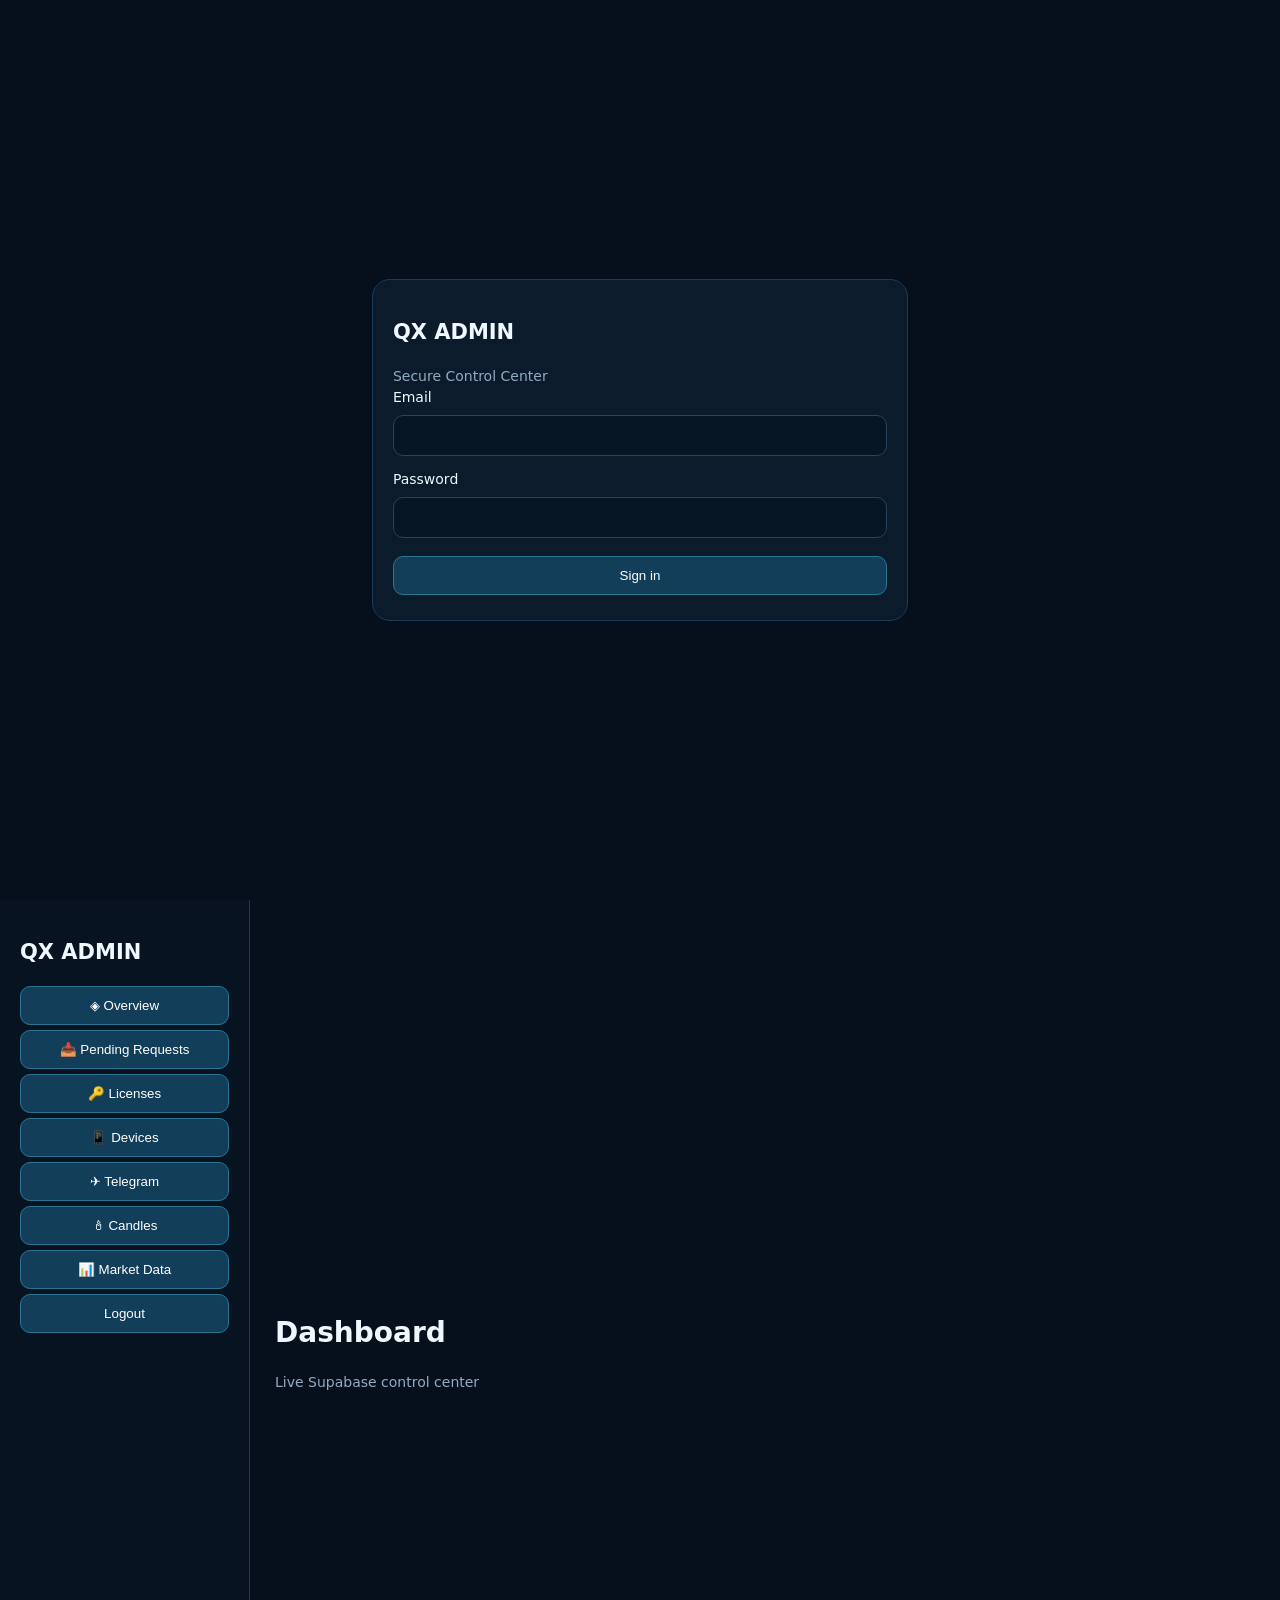
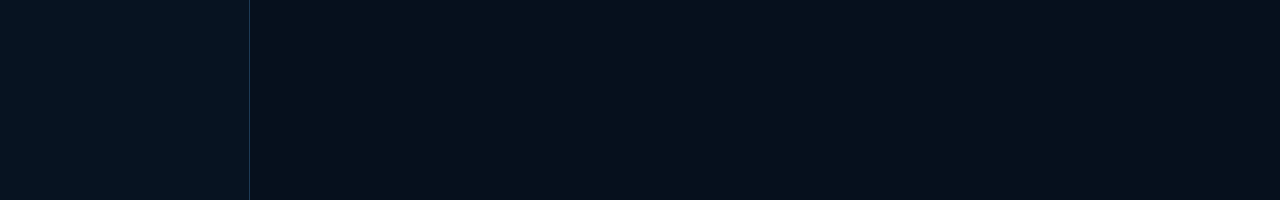
==== commit 13ab3558: "Fix pending requests to use license_requests" ====
--- a/index.html
+++ b/index.html
@@ -1 +1 @@
-<!doctype html><html lang="en"><head><meta charset="utf-8"><meta name="viewport" content="width=device-width,initial-scale=1"><title>QX Admin Control Center</title><style>:root{--bg:#06101d;--p:#0c1b2c;--line:#1d3b56;--text:#eff8ff;--muted:#91abc3;--a:#4ddcff;--g:#45e6a6;--r:#ff7184}*{box-sizing:border-box}body{margin:0;background:radial-gradient(circle at 15% 0,#123a5b,transparent 34%),radial-gradient(circle at 100% 10%,#1c3150,transparent 30%),var(--bg);color:var(--text);font:14px/1.5 Inter,system-ui,Arial}.hidden{display:none!important}.login{min-height:100vh;display:grid;place-items:center;padding:20px}.loginbox{width:min(430px,100%);background:linear-gradient(145deg,#102941,#091727);border:1px solid var(--line);border-radius:24px;padding:30px;box-shadow:0 25px 80px #0009}.logo{font-size:27px;font-weight:900}.logo span,.brand span{color:var(--a)}.muted{color:var(--muted)}input{width:100%;padding:12px;background:#071625;border:1px solid #27445d;color:#fff;border-radius:11px;margin:7px 0 13px}button{cursor:pointer}.primary,.action{border:1px solid #2b7593;background:#123e59;color:#fff;padding:10px 14px;border-radius:10px;font-weight:800}.primary{width:100%;padding:13px}.app{display:grid;grid-template-columns:250px 1fr;min-height:100vh}.side{padding:22px 15px;border-right:1px solid var(--line);background:#071321e8;position:sticky;top:0;height:100vh}.brand{font-size:20px;font-weight:900;margin-bottom:25px}.nav button{width:100%;background:transparent;border:0;color:var(--muted);padding:12px;border-radius:11px;text-align:left;font-weight:800;margin:2px 0}.nav button.active,.nav button:hover{background:#15334d;color:#fff}.logout{margin-top:25px;width:100%;background:#321925;border:1px solid #733445;color:#ffb9c3;padding:10px;border-radius:10px}.main{width:min(1500px,100%);margin:auto;padding:25px}.top{display:flex;justify-content:space-between;align-items:center;margin-bottom:20px}.title h1{margin:0;font-size:28px}.status{border:1px solid var(--line);border-radius:999px;padding:8px 13px}.dot{display:inline-block;width:9px;height:9px;border-radius:50%;background:var(--g);box-shadow:0 0 13px var(--g);margin-right:7px}.grid{display:grid;grid-template-columns:repeat(4,1fr);gap:14px}.card,.panel{background:linear-gradient(145deg,#10253a,#0a1828);border:1px solid var(--line);border-radius:18px;box-shadow:0 15px 45px #0005}.card{padding:18px}.label{font-size:11px;color:var(--muted);text-transform:uppercase;letter-spacing:1px}.value{font-size:28px;font-weight:900;margin-top:6px}.panel{padding:18px;margin-top:15px}.panel h2{margin:0 0 14px;font-size:17px}.tablewrap{overflow:auto}table{width:100%;border-collapse:collapse}th,td{text-align:left;padding:11px;border-bottom:1px solid #18324a;white-space:nowrap}th{font-size:11px;color:var(--muted);text-transform:uppercase}.ok{background:#10382d!important;border-color:#28785e!important}.danger{background:#421b26!important;border-color:#803848!important}.badge{padding:4px 8px;border-radius:999px;font-size:11px;background:#17324a}.error{margin-top:12px;border:1px solid #8c3b4b;background:#351923;border-radius:13px;padding:13px;color:#ffe0e5}.success{margin-top:12px;border:1px solid #28785e;background:#10382d;border-radius:13px;padding:13px}.empty{text-align:center;padding:30px;color:var(--muted)}#toast{position:fixed;right:18px;bottom:18px;max-width:430px;display:none;background:#102a3e;border:1px solid var(--line);padding:13px 16px;border-radius:12px;z-index:50}@media(max-width:900px){.app{grid-template-columns:1fr}.side{height:auto;position:static}.nav{display:flex;overflow:auto}.nav button{min-width:max-content}.grid{grid-template-columns:repeat(2,1fr)}}@media(max-width:560px){.grid{grid-template-columns:1fr}.main{padding:14px}.top{align-items:flex-start;gap:10px;flex-direction:column}}</style></head><body><div id="login" class="login"><div class="loginbox"><div class="logo">QX <span>ADMIN</span></div><div class="muted">Secure Control Center</div><br><label>Admin Email</label><input id="email" type="email" autocomplete="username"><label>Password</label><input id="password" type="password" autocomplete="current-password"><button class="primary" onclick="login()">🔐 Sign in to Admin</button><div id="loginErr"></div></div></div><div id="app" class="app hidden"><aside class="side"><div class="brand">QX <span>ADMIN</span><br><small>CONTROL CENTER</small></div><div class="nav"><button data-v="overview">◈ Overview</button><button data-v="requests">📥 Requests</button><button data-v="licenses">🔑 Licenses</button><button data-v="devices">📱 Devices</button><button data-v="telegram">✈ Telegram</button><button data-v="candles">🕯 Candles</button><button data-v="market">📊 Market Data</button><button data-v="settings">⚙ Diagnostics</button></div><button class="logout" onclick="logout()">↪ Logout</button></aside><main class="main"><div class="top"><div><div class="title"><h1 id="title">Dashboard</h1></div><div class="muted" id="desc">Live Supabase control center</div></div><div class="status"><span class="dot"></span><span id="status">Supabase connected</span></div></div><section id="view"></section></main></div><div id="toast"></div><script>const URL="https://timxqulcmqnynhqniwhr.supabase.co",KEY="sb_publishable_-5KdCFbWDJQQUxetnRYBIg_sHXh0Z20";let session=null;const V=document.getElementById('view');const esc=v=>String(v??'').replace(/[&<>"']/g,c=>({'&':'&amp;','<':'&lt;','>':'&gt;','"':'&quot;',"'":'&#39;'}[c]));function explain(e){const s=String(e?.message||e||'Unknown error');return `<div class="error"><b>⚠ ${esc(s)}</b><br><span class="muted">Data connection is preserved; this section may have a database/schema-specific error.</span></div>`}function msg(t,good=false){const x=document.getElementById('toast');x.textContent=t;x.style.display='block';x.style.borderColor=good?'#28785e':'#8c3b4b';setTimeout(()=>x.style.display='none',4500)}async function sb(path,opt={}){const h={apikey:KEY,Authorization:'Bearer '+(session?.access_token||KEY),...(opt.headers||{})};if(opt.body)h['Content-Type']='application/json';const r=await fetch(URL+path,{...opt,headers:h});const t=await r.text();let d={};try{d=t?JSON.parse(t):{}}catch{d={message:t}}if(!r.ok)throw Error(d?.message||d?.hint||d?.error_description||`HTTP ${r.status}`);return d}async function login(){loginErr.innerHTML='';try{session=await sb('/auth/v1/token?grant_type=password',{method:'POST',body:JSON.stringify({email:email.value.trim(),password:password.value})});const me=await sb('/auth/v1/user');const a=await sb(`/rest/v1/admin_users?select=user_id,email&user_id=eq.${encodeURIComponent(me.id)}&limit=1`);if(!a.length)throw Error('This account is not an Admin.');localStorage.setItem('qx_admin_session',JSON.stringify(session));showApp();load('overview')}catch(e){loginErr.innerHTML=explain(e)}}function restore(){try{const x=JSON.parse(localStorage.getItem('qx_admin_session')||'null');if(x?.access_token){session=x;showApp();load('overview')}}catch{}}function logout(){session=null;localStorage.removeItem('qx_admin_session');location.reload()}function showApp(){login.classList.add('hidden');app.classList.remove('hidden')}function shell(t,d,h){title.textContent=t;desc.textContent=d;V.innerHTML=h}function setNav(v){document.querySelectorAll('.nav button').forEach(b=>b.classList.toggle('active',b.dataset.v===v))}async function count(table,filter=''){const r=await fetch(`${URL}/rest/v1/${table}?select=*${filter}`,{headers:{apikey:KEY,Authorization:'Bearer '+(session?.access_token||KEY),Prefer:'count=exact',Range:'0-0'}});if(!r.ok)throw Error(await r.text());const cr=r.headers.get('content-range');return cr?Number(cr.split('/')[1]):0}async function load(v){setNav(v);try{if(v==='overview')return overview();if(v==='requests')return requests();if(v==='licenses')return tableView('Licenses','Live data from public.licenses','licenses',['id','license_key','customer_name','customer_email','status','starts_at','expires_at','max_devices']);if(v==='devices')return tableView('Devices','Live device bindings','devices',['id','license_id','device_id','device_name','status','activated_at','last_seen']);if(v==='telegram')return tableView('Telegram','Live Telegram connections','telegram_chats',['id','chat_id','username','first_name','last_name','last_seen_at']);if(v==='candles')return tableView('Candles','Existing candle dataset — read only','candles',['id','symbol','time','open','high','low','close','color','created_at']);if(v==='market')return market();return diagnostics()}catch(e){V.innerHTML=explain(e)}}async function overview(){shell('Dashboard','Live Supabase data and system overview','<div class="grid"><div class="card"><div class="label">Active licenses</div><div class="value" id="a">…</div></div><div class="card"><div class="label">Pending requests</div><div class="value" id="b">…</div></div><div class="card"><div class="label">Devices</div><div class="value" id="c">…</div></div><div class="card"><div class="label">Candle records</div><div class="value" id="d">…</div></div></div><div class="panel"><h2>System Health</h2><div class="success">● Supabase connection active — existing tables are being read without changing their schema.</div></div>');const [al,p,dev,can]=await Promise.all([count('licenses','&status=eq.active'),count('license_registrations','&status=eq.pending'),count('devices'),count('candles')]);a.textContent=al;b.textContent=p;c.textContent=dev;d.textContent=can}async function tableView(titleText,descText,table,cols){shell(titleText,descText,`<div class="panel"><div class="tablewrap"><table><thead><tr>${cols.map(c=>`<th>${c}</th>`).join('')}</tr></thead><tbody id="tb"><tr><td colspan="${cols.length}" class="empty">Loading…</td></tr></tbody></table></div></div>`);const rows=await sb(`/rest/v1/${table}?select=*&order=id.desc&limit=100`);tb.innerHTML=(rows||[]).map(r=>`<tr>${cols.map(c=>`<td>${esc(r[c]??'—')}</td>`).join('')}</tr>`).join('')||`<tr><td colspan="${cols.length}" class="empty">No records found</td></tr>`}async function requests(){shell('Requests','Incoming license registrations','<div class="panel"><h2>License Registrations</h2><div id="req">Loading…</div></div>');try{const rows=await sb('/rest/v1/license_registrations?select=*&order=id.desc&limit=100');req.innerHTML=`<div class="tablewrap"><table><thead><tr><th>ID</th><th>Name</th><th>Email</th><th>Telegram</th><th>Device</th><th>Status</th><th>Action</th></tr></thead><tbody>${rows.map(r=>`<tr><td>${r.id}</td><td>${esc(r.name)}</td><td>${esc(r.email)}</td><td>${esc(r.telegram||r.telegram_chat_id)}</td><td>${esc(r.device_name||r.device_id)}</td><td><span class="badge">${esc(r.status)}</span></td><td>${r.status==='pending'?`<button class="action ok" onclick="approve(${r.id})">Approve</button> <button class="action danger" onclick="rejectReq(${r.id})">Reject</button>`:'—'}</td></tr>`).join('')}</tbody></table></div>`}catch(e){req.innerHTML=explain(e)}}async function protectedAction(path,id){try{const r=await fetch(path,{method:'POST',headers:{'content-type':'application/json',Authorization:'Bearer '+session.access_token},body:JSON.stringify({request_id:Number(id)})});const d=await r.json().catch(()=>({}));if(!r.ok||!d.ok)throw Error(d.error||d.message||`HTTP ${r.status}`);msg(path.includes('approve')?'Approved ✓':'Rejected ✓',true);requests()}catch(e){V.insertAdjacentHTML('beforeend',explain(e))}}function approve(id){protectedAction('/api/approve-license',id)}function rejectReq(id){protectedAction('/api/reject-license',id)}async function market(){shell('Market Data','Live market_data records — using the original schema','<div class="panel"><div class="success">● Original market_data mapping restored: asset, bid_price, ask_price, last_price, extra_price.</div><div id="marketTable" class="tablewrap" style="margin-top:14px">Loading…</div></div>');try{const rows=await sb('/rest/v1/market_data?select=*&order=id.desc&limit=100');marketTable.innerHTML=`<table><thead><tr><th>ID</th><th>Asset</th><th>Bid</th><th>Ask</th><th>Last</th><th>Extra</th><th>Created</th></tr></thead><tbody>${rows.map(r=>`<tr><td>${esc(r.id)}</td><td>${esc(r.asset)}</td><td>${esc(r.bid_price)}</td><td>${esc(r.ask_price)}</td><td>${esc(r.last_price)}</td><td>${esc(r.extra_price)}</td><td>${esc(r.created_at)}</td></tr>`).join('')}</tbody></table>`}catch(e){marketTable.innerHTML=explain(e)}}function diagnostics(){shell('Diagnostics','Database and authentication diagnostics','<div class="panel"><h2>Admin session</h2><div class="success">Authenticated admin session is active.</div></div><div class="panel"><h2>Connection</h2><p class="muted">The existing Supabase URL, publishable key, authenticated session flow, and Admin API endpoints are preserved. Only frontend data mapping was corrected.</p></div>')}document.querySelectorAll('.nav button').forEach(b=>b.onclick=()=>load(b.dataset.v));restore();</script></body></html>+<!doctype html><html lang="en"><head><meta charset="utf-8"><meta name="viewport" content="width=device-width,initial-scale=1"><title>QX Admin Control Center</title><style>body{margin:0;background:#06101d;color:#eff8ff;font:14px/1.5 Inter,system-ui,Arial}.login{min-height:100vh;display:grid;place-items:center}.loginbox,.panel,.card{background:#0c1b2c;border:1px solid #1d3b56;border-radius:18px;padding:20px}.hidden{display:none}.app{display:grid;grid-template-columns:250px 1fr;min-height:100vh}.side{padding:20px;background:#071321;border-right:1px solid #1d3b56}.nav button,.action,.primary{display:block;width:100%;padding:11px;margin:5px 0;background:#123e59;color:#fff;border:1px solid #2b7593;border-radius:10px}.main{padding:25px;max-width:1500px;width:100%;margin:auto}.grid{display:grid;grid-template-columns:repeat(4,1fr);gap:14px}.value{font-size:28px;font-weight:900}.muted{color:#91abc3}.error{margin-top:12px;padding:13px;border:1px solid #8c3b4b;background:#351923;border-radius:13px}.success{padding:13px;border:1px solid #28785e;background:#10382d;border-radius:13px}table{width:100%;border-collapse:collapse}th,td{text-align:left;padding:10px;border-bottom:1px solid #18324a}input{width:100%;padding:12px;margin:7px 0 13px;background:#071625;color:#fff;border:1px solid #27445d;border-radius:10px;box-sizing:border-box}@media(max-width:900px){.app{grid-template-columns:1fr}.grid{grid-template-columns:1fr 1fr}}@media(max-width:560px){.grid{grid-template-columns:1fr}}</style></head><body><div id="loginScreen" class="login"><div class="loginbox"><h2>QX ADMIN</h2><div class="muted">Secure Control Center</div><label>Email</label><input id="email" type="email"><label>Password</label><input id="password" type="password"><button class="primary" onclick="login()">Sign in</button><div id="loginErr"></div></div></div><div id="appScreen" class="app hidden"><aside class="side"><h2>QX ADMIN</h2><div class="nav"><button onclick="load('overview')">◈ Overview</button><button onclick="load('requests')">📥 Pending Requests</button><button onclick="load('licenses')">🔑 Licenses</button><button onclick="load('devices')">📱 Devices</button><button onclick="load('telegram')">✈ Telegram</button><button onclick="load('candles')">🕯 Candles</button><button onclick="load('market')">📊 Market Data</button></div><button class="action" onclick="logout()">Logout</button></aside><main class="main"><h1 id="title">Dashboard</h1><p id="desc" class="muted">Live Supabase control center</p><section id="view"></section></main></div><script>const URL="https://timxqulcmqnynhqniwhr.supabase.co",KEY="sb_publishable_-5KdCFbWDJQQUxetnRYBIg_sHXh0Z20";let session=null;const V=document.getElementById('view'),loginScreen=document.getElementById('loginScreen'),appScreen=document.getElementById('appScreen'),loginErr=document.getElementById('loginErr');const esc=v=>String(v??'').replace(/[&<>"']/g,c=>({'&':'&amp;','<':'&lt;','>':'&gt;','"':'&quot;',"'":'&#39;'}[c]));function explain(e){return `<div class="error"><b>⚠ ${esc(e?.message||e)}</b><br><span class="muted">Supabase connection is preserved.</span></div>`}async function sb(path,opt={}){const h={apikey:KEY,Authorization:'Bearer '+(session?.access_token||KEY),...(opt.headers||{})};if(opt.body)h['Content-Type']='application/json';const r=await fetch(URL+path,{...opt,headers:h});const t=await r.text();let d={};try{d=t?JSON.parse(t):{}}catch{d={message:t}}if(!r.ok)throw Error(d.message||d.hint||`HTTP ${r.status}`);return d}async function login(){loginErr.innerHTML='';try{session=await sb('/auth/v1/token?grant_type=password',{method:'POST',body:JSON.stringify({email:document.getElementById('email').value.trim(),password:document.getElementById('password').value})});const me=await sb('/auth/v1/user');const a=await sb(`/rest/v1/admin_users?select=user_id,email&user_id=eq.${encodeURIComponent(me.id)}&limit=1`);if(!a.length)throw Error('This account is not an Admin.');localStorage.setItem('qx_admin_session',JSON.stringify(session));showApp();load('overview')}catch(e){loginErr.innerHTML=explain(e)}}function restore(){try{const x=JSON.parse(localStorage.getItem('qx_admin_session')||'null');if(x?.access_token){session=x;showApp();load('overview')}}catch{}}function logout(){localStorage.removeItem('qx_admin_session');location.reload()}function showApp(){loginScreen.classList.add('hidden');appScreen.classList.remove('hidden')}function shell(t,d,h){document.getElementById('title').textContent=t;document.getElementById('desc').textContent=d;V.innerHTML=h}async function load(v){try{if(v==='overview')return overview();if(v==='requests')return requests();if(v==='licenses')return tableView('Licenses','Live licenses','licenses',['id','license_key','customer_name','customer_email','status','starts_at','expires_at','max_devices']);if(v==='devices')return tableView('Devices','Live device bindings','devices',['id','license_id','device_id','device_name','status','activated_at','last_seen']);if(v==='telegram')return tableView('Telegram','Live Telegram connections','telegram_chats',['id','chat_id','username','first_name','last_name','last_seen_at']);if(v==='candles')return tableView('Candles','Existing candle dataset','candles',['id','symbol','time','open','high','low','close','color','created_at']);if(v==='market')return market();}catch(e){V.innerHTML=explain(e)}}async function overview(){shell('Dashboard','Live Supabase data','<div class="grid"><div class="card"><div>Active licenses</div><div class="value" id="a">…</div></div><div class="card"><div>Pending requests</div><div class="value" id="b">…</div></div><div class="card"><div>Devices</div><div class="value" id="c">…</div></div><div class="card"><div>Candle records</div><div class="value" id="d">…</div></div></div><div class="panel" style="margin-top:15px"><div class="success">● Supabase connection active</div></div>');const [al,p,dev,can]=await Promise.all([count('licenses','&status=eq.active'),count('license_requests','&status=eq.pending'),count('devices'),count('candles')]);a.textContent=al;b.textContent=p;c.textContent=dev;d.textContent=can}async function count(table,filter=''){const r=await fetch(`${URL}/rest/v1/${table}?select=*${filter}`,{headers:{apikey:KEY,Authorization:'Bearer '+(session?.access_token||KEY),Prefer:'count=exact',Range:'0-0'}});if(!r.ok)throw Error(await r.text());const cr=r.headers.get('content-range');return cr?Number(cr.split('/')[1]):0}async function requests(){shell('Pending Requests','Requests from public.license_requests','<div class="panel"><h2>Pending License Requests</h2><div id="req">Loading…</div></div>');try{const rows=await sb('/rest/v1/license_requests?select=*&status=eq.pending&order=created_at.desc&limit=100');document.getElementById('req').innerHTML=rows.length?`<table><thead><tr><th>Name</th><th>Email</th><th>Telegram</th><th>Device</th><th>Status</th><th>Created</th><th>Action</th></tr></thead><tbody>${rows.map(r=>`<tr><td>${esc(r.name)}</td><td>${esc(r.email)}</td><td>${esc(r.telegram||r.telegram_chat_id)}</td><td>${esc(r.device_name||r.device_id)}</td><td>${esc(r.status)}</td><td>${esc(r.created_at)}</td><td><button class="action" onclick="approve('${esc(r.id)}')">Approve</button><button class="action" onclick="rejectReq('${esc(r.id)}')">Reject</button></td></tr>`).join('')}</tbody></table>`:'<div class="muted">No pending requests.</div>'}catch(e){document.getElementById('req').innerHTML=explain(e)}}async function protectedAction(path,id){try{const r=await fetch(path,{method:'POST',headers:{'content-type':'application/json',Authorization:'Bearer '+session.access_token},body:JSON.stringify({request_id:id})});const d=await r.json().catch(()=>({}));if(!r.ok||!d.ok)throw Error(d.error||d.message||`HTTP ${r.status}`);requests()}catch(e){V.insertAdjacentHTML('beforeend',explain(e))}}function approve(id){protectedAction('/api/approve-license',id)}function rejectReq(id){protectedAction('/api/reject-license',id)}async function tableView(t,d,table,cols){shell(t,d,'<div class="panel"><div id="tb">Loading…</div></div>');const rows=await sb(`/rest/v1/${table}?select=*&order=id.desc&limit=100`);document.getElementById('tb').innerHTML=`<table><thead><tr>${cols.map(c=>`<th>${c}</th>`).join('')}</tr></thead><tbody>${rows.map(r=>`<tr>${cols.map(c=>`<td>${esc(r[c]??'—')}</td>`).join('')}</tr>`).join('')}</tbody></table>`}async function market(){await tableView('Market Data','Original market_data schema','market_data',['id','asset','bid_price','ask_price','last_price','extra_price','created_at'])}restore();</script></body></html>
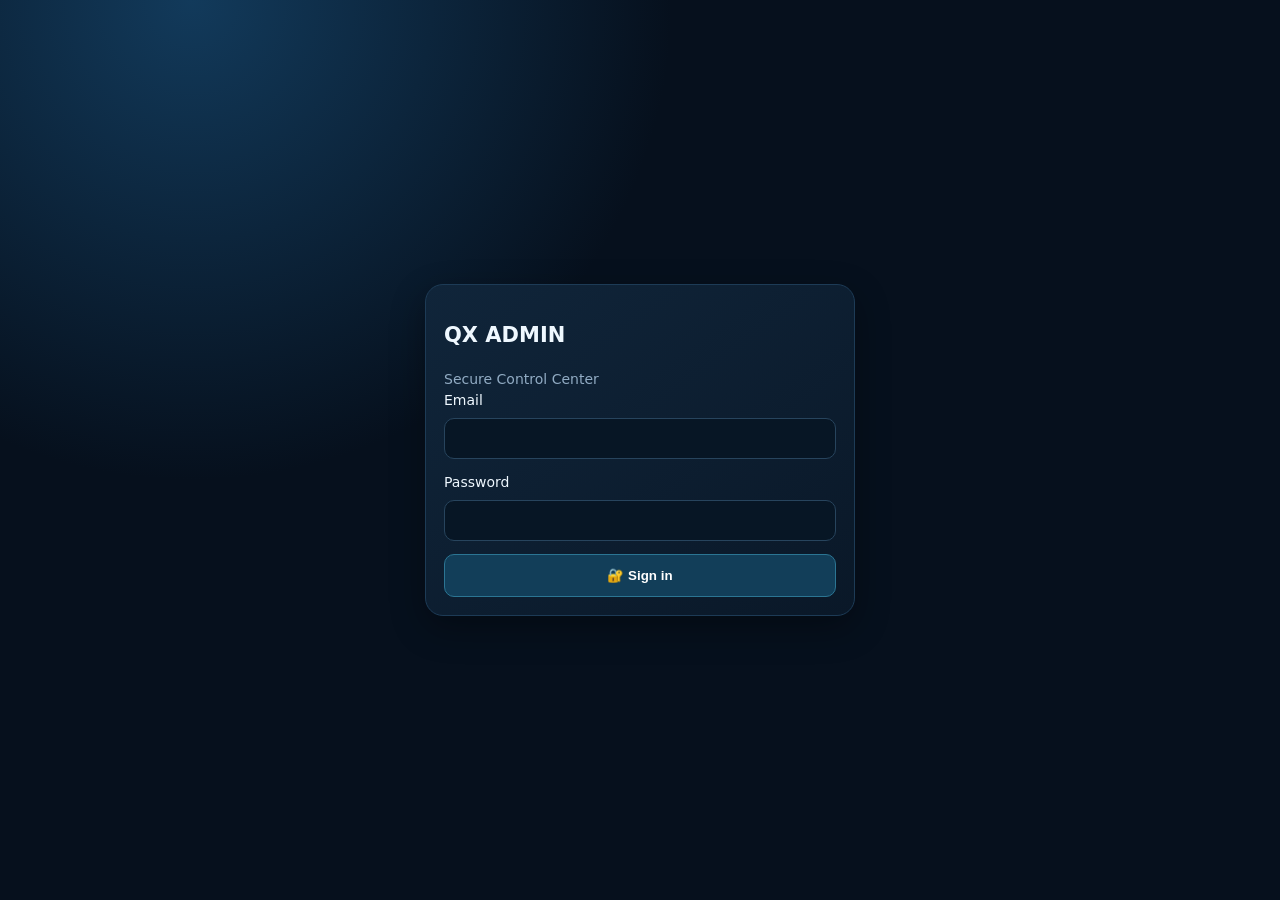
==== commit 111dc551: "Make Overview and Pair Data mobile-first responsive" ====
--- a/index.html
+++ b/index.html
@@ -1 +1 @@
-<!doctype html><html lang="en"><head><meta charset="utf-8"><meta name="viewport" content="width=device-width,initial-scale=1"><title>QX Admin Control Center</title><style>body{margin:0;background:#06101d;color:#eff8ff;font:14px/1.5 Inter,system-ui,Arial}.login{min-height:100vh;display:grid;place-items:center}.loginbox,.panel,.card{background:#0c1b2c;border:1px solid #1d3b56;border-radius:18px;padding:20px}.hidden{display:none}.app{display:grid;grid-template-columns:250px 1fr;min-height:100vh}.side{padding:20px;background:#071321;border-right:1px solid #1d3b56}.nav button,.action,.primary{display:block;width:100%;padding:11px;margin:5px 0;background:#123e59;color:#fff;border:1px solid #2b7593;border-radius:10px}.main{padding:25px;max-width:1500px;width:100%;margin:auto}.grid{display:grid;grid-template-columns:repeat(4,1fr);gap:14px}.value{font-size:28px;font-weight:900}.muted{color:#91abc3}.error{margin-top:12px;padding:13px;border:1px solid #8c3b4b;background:#351923;border-radius:13px}.success{padding:13px;border:1px solid #28785e;background:#10382d;border-radius:13px}table{width:100%;border-collapse:collapse}th,td{text-align:left;padding:10px;border-bottom:1px solid #18324a}input{width:100%;padding:12px;margin:7px 0 13px;background:#071625;color:#fff;border:1px solid #27445d;border-radius:10px;box-sizing:border-box}@media(max-width:900px){.app{grid-template-columns:1fr}.grid{grid-template-columns:1fr 1fr}}@media(max-width:560px){.grid{grid-template-columns:1fr}}</style></head><body><div id="loginScreen" class="login"><div class="loginbox"><h2>QX ADMIN</h2><div class="muted">Secure Control Center</div><label>Email</label><input id="email" type="email"><label>Password</label><input id="password" type="password"><button class="primary" onclick="login()">Sign in</button><div id="loginErr"></div></div></div><div id="appScreen" class="app hidden"><aside class="side"><h2>QX ADMIN</h2><div class="nav"><button onclick="load('overview')">◈ Overview</button><button onclick="load('requests')">📥 Pending Requests</button><button onclick="load('licenses')">🔑 Licenses</button><button onclick="load('devices')">📱 Devices</button><button onclick="load('telegram')">✈ Telegram</button><button onclick="load('candles')">🕯 Candles</button><button onclick="load('market')">📊 Market Data</button></div><button class="action" onclick="logout()">Logout</button></aside><main class="main"><h1 id="title">Dashboard</h1><p id="desc" class="muted">Live Supabase control center</p><section id="view"></section></main></div><script>const URL="https://timxqulcmqnynhqniwhr.supabase.co",KEY="sb_publishable_-5KdCFbWDJQQUxetnRYBIg_sHXh0Z20";let session=null;const V=document.getElementById('view'),loginScreen=document.getElementById('loginScreen'),appScreen=document.getElementById('appScreen'),loginErr=document.getElementById('loginErr');const esc=v=>String(v??'').replace(/[&<>"']/g,c=>({'&':'&amp;','<':'&lt;','>':'&gt;','"':'&quot;',"'":'&#39;'}[c]));function explain(e){return `<div class="error"><b>⚠ ${esc(e?.message||e)}</b><br><span class="muted">Supabase connection is preserved.</span></div>`}async function sb(path,opt={}){const h={apikey:KEY,Authorization:'Bearer '+(session?.access_token||KEY),...(opt.headers||{})};if(opt.body)h['Content-Type']='application/json';const r=await fetch(URL+path,{...opt,headers:h});const t=await r.text();let d={};try{d=t?JSON.parse(t):{}}catch{d={message:t}}if(!r.ok)throw Error(d.message||d.hint||`HTTP ${r.status}`);return d}async function login(){loginErr.innerHTML='';try{session=await sb('/auth/v1/token?grant_type=password',{method:'POST',body:JSON.stringify({email:document.getElementById('email').value.trim(),password:document.getElementById('password').value})});const me=await sb('/auth/v1/user');const a=await sb(`/rest/v1/admin_users?select=user_id,email&user_id=eq.${encodeURIComponent(me.id)}&limit=1`);if(!a.length)throw Error('This account is not an Admin.');localStorage.setItem('qx_admin_session',JSON.stringify(session));showApp();load('overview')}catch(e){loginErr.innerHTML=explain(e)}}function restore(){try{const x=JSON.parse(localStorage.getItem('qx_admin_session')||'null');if(x?.access_token){session=x;showApp();load('overview')}}catch{}}function logout(){localStorage.removeItem('qx_admin_session');location.reload()}function showApp(){loginScreen.classList.add('hidden');appScreen.classList.remove('hidden')}function shell(t,d,h){document.getElementById('title').textContent=t;document.getElementById('desc').textContent=d;V.innerHTML=h}async function load(v){try{if(v==='overview')return overview();if(v==='requests')return requests();if(v==='licenses')return tableView('Licenses','Live licenses','licenses',['id','license_key','customer_name','customer_email','status','starts_at','expires_at','max_devices']);if(v==='devices')return tableView('Devices','Live device bindings','devices',['id','license_id','device_id','device_name','status','activated_at','last_seen']);if(v==='telegram')return tableView('Telegram','Live Telegram connections','telegram_chats',['id','chat_id','username','first_name','last_name','last_seen_at']);if(v==='candles')return tableView('Candles','Existing candle dataset','candles',['id','symbol','time','open','high','low','close','color','created_at']);if(v==='market')return market();}catch(e){V.innerHTML=explain(e)}}async function overview(){shell('Dashboard','Live Supabase data','<div class="grid"><div class="card"><div>Active licenses</div><div class="value" id="a">…</div></div><div class="card"><div>Pending requests</div><div class="value" id="b">…</div></div><div class="card"><div>Devices</div><div class="value" id="c">…</div></div><div class="card"><div>Candle records</div><div class="value" id="d">…</div></div></div><div class="panel" style="margin-top:15px"><div class="success">● Supabase connection active</div></div>');const [al,p,dev,can]=await Promise.all([count('licenses','&status=eq.active'),count('license_requests','&status=eq.pending'),count('devices'),count('candles')]);a.textContent=al;b.textContent=p;c.textContent=dev;d.textContent=can}async function count(table,filter=''){const r=await fetch(`${URL}/rest/v1/${table}?select=*${filter}`,{headers:{apikey:KEY,Authorization:'Bearer '+(session?.access_token||KEY),Prefer:'count=exact',Range:'0-0'}});if(!r.ok)throw Error(await r.text());const cr=r.headers.get('content-range');return cr?Number(cr.split('/')[1]):0}async function requests(){shell('Pending Requests','Requests from public.license_requests','<div class="panel"><h2>Pending License Requests</h2><div id="req">Loading…</div></div>');try{const rows=await sb('/rest/v1/license_requests?select=*&status=eq.pending&order=created_at.desc&limit=100');document.getElementById('req').innerHTML=rows.length?`<table><thead><tr><th>Name</th><th>Email</th><th>Telegram</th><th>Device</th><th>Status</th><th>Created</th><th>Action</th></tr></thead><tbody>${rows.map(r=>`<tr><td>${esc(r.name)}</td><td>${esc(r.email)}</td><td>${esc(r.telegram||r.telegram_chat_id)}</td><td>${esc(r.device_name||r.device_id)}</td><td>${esc(r.status)}</td><td>${esc(r.created_at)}</td><td><button class="action" onclick="approve('${esc(r.id)}')">Approve</button><button class="action" onclick="rejectReq('${esc(r.id)}')">Reject</button></td></tr>`).join('')}</tbody></table>`:'<div class="muted">No pending requests.</div>'}catch(e){document.getElementById('req').innerHTML=explain(e)}}async function protectedAction(path,id){try{const r=await fetch(path,{method:'POST',headers:{'content-type':'application/json',Authorization:'Bearer '+session.access_token},body:JSON.stringify({request_id:id})});const d=await r.json().catch(()=>({}));if(!r.ok||!d.ok)throw Error(d.error||d.message||`HTTP ${r.status}`);requests()}catch(e){V.insertAdjacentHTML('beforeend',explain(e))}}function approve(id){protectedAction('/api/approve-license',id)}function rejectReq(id){protectedAction('/api/reject-license',id)}async function tableView(t,d,table,cols){shell(t,d,'<div class="panel"><div id="tb">Loading…</div></div>');const rows=await sb(`/rest/v1/${table}?select=*&order=id.desc&limit=100`);document.getElementById('tb').innerHTML=`<table><thead><tr>${cols.map(c=>`<th>${c}</th>`).join('')}</tr></thead><tbody>${rows.map(r=>`<tr>${cols.map(c=>`<td>${esc(r[c]??'—')}</td>`).join('')}</tr>`).join('')}</tbody></table>`}async function market(){await tableView('Market Data','Original market_data schema','market_data',['id','asset','bid_price','ask_price','last_price','extra_price','created_at'])}restore();</script></body></html>+<!doctype html><html lang="en"><head><meta charset="utf-8"><meta name="viewport" content="width=device-width,initial-scale=1"><title>QX Admin Control Center</title><style>:root{--bg:#06101d;--p:#0c1b2c;--line:#1d3b56;--text:#eff8ff;--muted:#91abc3;--a:#4ddcff;--g:#45e6a6;--r:#ff7184}*{box-sizing:border-box}body{margin:0;background:radial-gradient(circle at 15% 0,#123a5b,transparent 34%),var(--bg);color:var(--text);font:14px/1.5 Inter,system-ui,Arial}.hidden{display:none!important}.login{min-height:100vh;display:grid;place-items:center;padding:16px}.loginbox,.panel,.card{background:linear-gradient(145deg,#10253a,#0a1828);border:1px solid var(--line);border-radius:18px;padding:18px;box-shadow:0 12px 35px #0005}.loginbox{width:min(430px,100%)}.app{min-height:100vh}.side{padding:12px;border-bottom:1px solid var(--line);background:#071321e8;position:sticky;top:0;z-index:20}.side h2{margin:3px 8px 10px}.nav{display:flex;gap:6px;overflow-x:auto;padding-bottom:2px}.nav button,.action,.primary{border:1px solid #2b7593;background:#123e59;color:#fff;padding:10px 12px;border-radius:10px;font-weight:800;white-space:nowrap}.nav button{flex:0 0 auto}.action{display:inline-block;margin:3px}.primary{width:100%;padding:13px}.main{width:min(1500px,100%);margin:auto;padding:16px}.top{display:flex;justify-content:space-between;gap:12px;align-items:flex-start;margin-bottom:16px}.title h1{margin:0;font-size:25px}.muted{color:var(--muted)}.grid{display:grid;grid-template-columns:repeat(2,minmax(0,1fr));gap:10px}.card{padding:15px}.label{font-size:11px;color:var(--muted);text-transform:uppercase;letter-spacing:1px}.value{font-size:27px;font-weight:900;margin-top:4px}.success{padding:12px;border:1px solid #28785e;background:#10382d;border-radius:13px}.error{margin-top:12px;border:1px solid #8c3b4b;background:#351923;border-radius:13px;padding:13px}.panel{margin-top:14px}.panel h2{margin:0 0 12px;font-size:17px}.pair-grid{display:grid;grid-template-columns:1fr;gap:10px}.pair-card{padding:15px;border:1px solid #1d3b56;border-radius:15px;background:#0b1c2d}.pair-head{display:flex;justify-content:space-between;gap:8px;align-items:center}.pair-name{font-weight:900;font-size:16px}.badge{padding:4px 8px;border-radius:999px;background:#17324a;color:#dff7ff;font-size:11px}.pair-meta{display:grid;grid-template-columns:1fr 1fr;gap:8px;margin-top:12px}.meta-box{background:#071625;border-radius:10px;padding:9px}.meta-box small{display:block;color:var(--muted);font-size:10px;text-transform:uppercase}.meta-box b{display:block;margin-top:2px}.tablewrap{overflow-x:auto}table{width:100%;border-collapse:collapse;min-width:600px}th,td{text-align:left;padding:11px;border-bottom:1px solid #18324a;white-space:nowrap}th{font-size:11px;color:var(--muted);text-transform:uppercase}input{width:100%;padding:12px;margin:7px 0 13px;background:#071625;color:#fff;border:1px solid #27445d;border-radius:10px}#pairCards{display:block}.desktop-table{display:none}@media(min-width:700px){.app{display:grid;grid-template-columns:240px 1fr}.side{height:100vh;position:sticky;top:0;border-right:1px solid var(--line);border-bottom:0;padding:18px}.nav{display:block;overflow:visible}.nav button{display:block;width:100%;text-align:left;margin:4px 0}.main{padding:25px}.grid{grid-template-columns:repeat(4,1fr)}.pair-grid{display:none}.desktop-table{display:block}.top{align-items:center}}@media(max-width:699px){.top{flex-direction:column}.status{font-size:12px}.panel{padding:14px}}</style></head><body><div id="loginScreen" class="login"><div class="loginbox"><h2>QX ADMIN</h2><div class="muted">Secure Control Center</div><label>Email</label><input id="email" type="email"><label>Password</label><input id="password" type="password"><button class="primary" onclick="login()">🔐 Sign in</button><div id="loginErr"></div></div></div><div id="appScreen" class="app hidden"><aside class="side"><h2>QX ADMIN</h2><div class="nav"><button onclick="load('overview')">◈ Overview</button><button onclick="load('requests')">📥 Pending Requests</button><button onclick="load('licenses')">🔑 Licenses</button><button onclick="load('devices')">📱 Devices</button><button onclick="load('telegram')">✈ Telegram</button><button onclick="load('candles')">🕯 Candles</button><button onclick="load('market')">📊 Market Data</button></div><button class="action" onclick="logout()">↪ Logout</button></aside><main class="main"><div class="top"><div><div class="title"><h1 id="title">Dashboard</h1></div><div class="muted" id="desc">Live Supabase control center</div></div><div class="badge">● Supabase connected</div></div><section id="view"></section></main></div><script>const URL="https://timxqulcmqnynhqniwhr.supabase.co",KEY="sb_publishable_-5KdCFbWDJQQUxetnRYBIg_sHXh0Z20";let session=null;const V=document.getElementById('view'),loginScreen=document.getElementById('loginScreen'),appScreen=document.getElementById('appScreen'),loginErr=document.getElementById('loginErr');const esc=v=>String(v??'').replace(/[&<>"']/g,c=>({'&':'&amp;','<':'&lt;','>':'&gt;','"':'&quot;',"'":'&#39;'}[c]));function explain(e){return `<div class="error"><b>⚠ ${esc(e?.message||e)}</b><br><span class="muted">Supabase connection is preserved.</span></div>`}async function sb(path,opt={}){const h={apikey:KEY,Authorization:'Bearer '+(session?.access_token||KEY),...(opt.headers||{})};if(opt.body)h['Content-Type']='application/json';const r=await fetch(URL+path,{...opt,headers:h});const t=await r.text();let d={};try{d=t?JSON.parse(t):{}}catch{d={message:t}}if(!r.ok)throw Error(d.message||d.hint||`HTTP ${r.status}`);return d}async function login(){loginErr.innerHTML='';try{session=await sb('/auth/v1/token?grant_type=password',{method:'POST',body:JSON.stringify({email:document.getElementById('email').value.trim(),password:document.getElementById('password').value})});const me=await sb('/auth/v1/user');const a=await sb(`/rest/v1/admin_users?select=user_id,email&user_id=eq.${encodeURIComponent(me.id)}&limit=1`);if(!a.length)throw Error('This account is not an Admin.');localStorage.setItem('qx_admin_session',JSON.stringify(session));showApp();load('overview')}catch(e){loginErr.innerHTML=explain(e)}}function restore(){try{const x=JSON.parse(localStorage.getItem('qx_admin_session')||'null');if(x?.access_token){session=x;showApp();load('overview')}}catch{}}function logout(){localStorage.removeItem('qx_admin_session');location.reload()}function showApp(){loginScreen.classList.add('hidden');appScreen.classList.remove('hidden')}function shell(t,d,h){document.getElementById('title').textContent=t;document.getElementById('desc').textContent=d;V.innerHTML=h}async function load(v){try{if(v==='overview')return overview();if(v==='requests')return requests();if(v==='licenses')return tableView('Licenses','Live licenses','licenses',['id','license_key','customer_name','customer_email','status','starts_at','expires_at','max_devices']);if(v==='devices')return tableView('Devices','Live device bindings','devices',['id','license_id','device_id','device_name','status','activated_at','last_seen']);if(v==='telegram')return tableView('Telegram','Live Telegram connections','telegram_chats',['id','chat_id','username','first_name','last_name','last_seen_at']);if(v==='candles')return tableView('Candles','Existing candle dataset','candles',['id','pair','timeframe','candle_time','open','high','low','close','ticks']);if(v==='market')return market()}catch(e){V.innerHTML=explain(e)}}async function overview(){shell('Dashboard','Mobile-first live Supabase overview','<div class="grid"><div class="card"><div class="label">Active Licenses</div><div class="value" id="a">…</div></div><div class="card"><div class="label">Pending Requests</div><div class="value" id="b">…</div></div><div class="card"><div class="label">Devices</div><div class="value" id="c">…</div></div><div class="card"><div class="label">Total Candles</div><div class="value" id="d">…</div></div></div><div class="panel"><h2>Pair Data</h2><div class="success">18 pairs • 177,329 candles available. Mobile uses cards; desktop uses a table.</div><div id="pairCards" class="pair-grid" style="margin-top:12px">Loading…</div><div class="desktop-table tablewrap" style="margin-top:12px"><table><thead><tr><th>Pair</th><th>Timeframe</th><th>Candle Count</th><th>First Candle</th><th>Latest Candle</th></tr></thead><tbody id="pairTable"><tr><td colspan="5">Loading…</td></tr></tbody></table></div></div>');const [al,p,dev,can,pairs]=await Promise.all([count('licenses','&status=eq.active'),count('license_requests','&status=eq.pending'),count('devices'),count('candles'),pairSummary()]);a.textContent=al;b.textContent=p;c.textContent=dev;d.textContent=can;renderPairs(pairs)}async function pairSummary(){const rows=await sb('/rest/v1/candles?select=pair,timeframe,candle_time&order=pair.asc,candle_time.desc&limit=1000');const m=new Map();for(const r of rows){const k=r.pair+'|'+r.timeframe;if(!m.has(k))m.set(k,{pair:r.pair,timeframe:r.timeframe,count:0,latest:r.candle_time,first:r.candle_time});const x=m.get(k);x.count++;if(r.candle_time>x.latest)x.latest=r.candle_time;if(r.candle_time<x.first)x.first=r.candle_time}return [...m.values()]}function renderPairs(rows){document.getElementById('pairCards').innerHTML=rows.map(r=>`<div class="pair-card"><div class="pair-head"><div class="pair-name">${esc(r.pair)}</div><span class="badge">${esc(r.timeframe)} sec</span></div><div class="pair-meta"><div class="meta-box"><small>Candles</small><b>${r.count.toLocaleString()}</b></div><div class="meta-box"><small>Latest</small><b>${esc(r.latest)}</b></div></div></div>`).join('');document.getElementById('pairTable').innerHTML=rows.map(r=>`<tr><td>${esc(r.pair)}</td><td>${esc(r.timeframe)} sec</td><td>${r.count.toLocaleString()}</td><td>${esc(r.first)}</td><td>${esc(r.latest)}</td></tr>`).join('')}async function count(table,filter=''){const r=await fetch(`${URL}/rest/v1/${table}?select=*${filter}`,{headers:{apikey:KEY,Authorization:'Bearer '+(session?.access_token||KEY),Prefer:'count=exact',Range:'0-0'}});if(!r.ok)throw Error(await r.text());const cr=r.headers.get('content-range');return cr?Number(cr.split('/')[1]):0}async function requests(){shell('Pending Requests','Requests from public.license_requests','<div class="panel"><h2>Pending License Requests</h2><div id="req">Loading…</div></div>');try{const rows=await sb('/rest/v1/license_requests?select=*&status=eq.pending&order=created_at.desc&limit=100');document.getElementById('req').innerHTML=rows.length?`<div class="tablewrap"><table><thead><tr><th>Name</th><th>Email</th><th>Telegram</th><th>Device</th><th>Status</th><th>Created</th><th>Action</th></tr></thead><tbody>${rows.map(r=>`<tr><td>${esc(r.name)}</td><td>${esc(r.email)}</td><td>${esc(r.telegram||r.telegram_chat_id)}</td><td>${esc(r.device_name||r.device_id)}</td><td>${esc(r.status)}</td><td>${esc(r.created_at)}</td><td><button class="action" onclick="approve('${esc(r.id)}')">Approve</button><button class="action" onclick="rejectReq('${esc(r.id)}')">Reject</button></td></tr>`).join('')}</tbody></table></div>`:'<div class="muted">No pending requests.</div>'}catch(e){document.getElementById('req').innerHTML=explain(e)}}async function protectedAction(path,id){try{const r=await fetch(path,{method:'POST',headers:{'content-type':'application/json',Authorization:'Bearer '+session.access_token},body:JSON.stringify({request_id:id})});const d=await r.json().catch(()=>({}));if(!r.ok||!d.ok)throw Error(d.error||d.message||`HTTP ${r.status}`);requests()}catch(e){V.insertAdjacentHTML('beforeend',explain(e))}}function approve(id){protectedAction('/api/approve-license',id)}function rejectReq(id){protectedAction('/api/reject-license',id)}async function tableView(t,d,table,cols){shell(t,d,'<div class="panel"><div class="tablewrap" id="tb">Loading…</div></div>');const rows=await sb(`/rest/v1/${table}?select=*&order=id.desc&limit=100`);document.getElementById('tb').innerHTML=`<table><thead><tr>${cols.map(c=>`<th>${c}</th>`).join('')}</tr></thead><tbody>${rows.map(r=>`<tr>${cols.map(c=>`<td>${esc(r[c]??'—')}</td>`).join('')}</tr>`).join('')}</tbody></table>`}async function market(){await tableView('Market Data','Original market_data schema','market_data',['id','paird','timeframe','candel_time','open','high','low','Close','ticks','created_at'])}restore();</script></body></html>
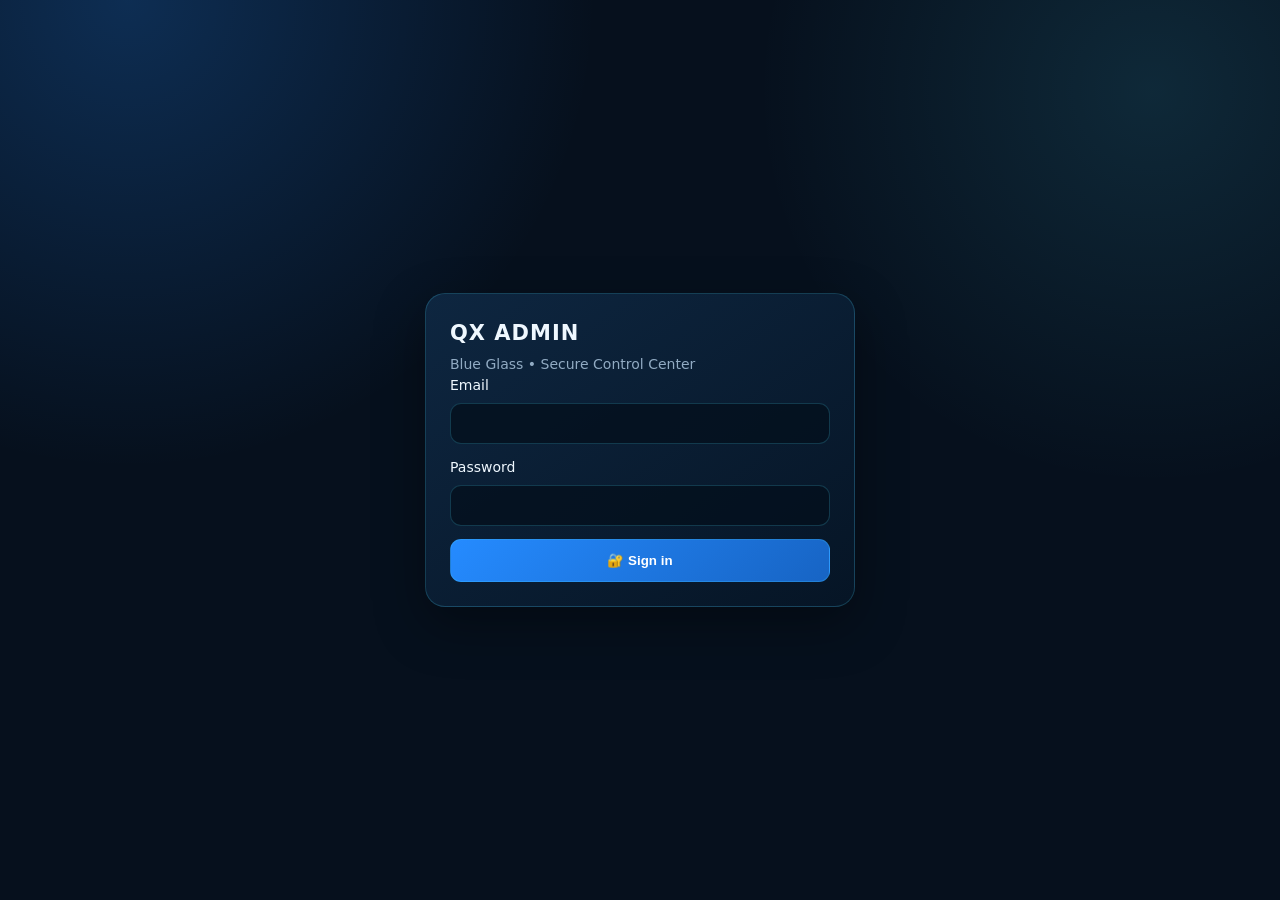
==== commit e3c57eef: "Finalize Blue Glass Premium Admin responsive design" ====
--- a/index.html
+++ b/index.html
@@ -1 +1 @@
-<!doctype html><html lang="en"><head><meta charset="utf-8"><meta name="viewport" content="width=device-width,initial-scale=1"><title>QX Admin Control Center</title><style>:root{--bg:#06101d;--p:#0c1b2c;--line:#1d3b56;--text:#eff8ff;--muted:#91abc3;--a:#4ddcff;--g:#45e6a6;--r:#ff7184}*{box-sizing:border-box}body{margin:0;background:radial-gradient(circle at 15% 0,#123a5b,transparent 34%),var(--bg);color:var(--text);font:14px/1.5 Inter,system-ui,Arial}.hidden{display:none!important}.login{min-height:100vh;display:grid;place-items:center;padding:16px}.loginbox,.panel,.card{background:linear-gradient(145deg,#10253a,#0a1828);border:1px solid var(--line);border-radius:18px;padding:18px;box-shadow:0 12px 35px #0005}.loginbox{width:min(430px,100%)}.app{min-height:100vh}.side{padding:12px;border-bottom:1px solid var(--line);background:#071321e8;position:sticky;top:0;z-index:20}.side h2{margin:3px 8px 10px}.nav{display:flex;gap:6px;overflow-x:auto;padding-bottom:2px}.nav button,.action,.primary{border:1px solid #2b7593;background:#123e59;color:#fff;padding:10px 12px;border-radius:10px;font-weight:800;white-space:nowrap}.nav button{flex:0 0 auto}.action{display:inline-block;margin:3px}.primary{width:100%;padding:13px}.main{width:min(1500px,100%);margin:auto;padding:16px}.top{display:flex;justify-content:space-between;gap:12px;align-items:flex-start;margin-bottom:16px}.title h1{margin:0;font-size:25px}.muted{color:var(--muted)}.grid{display:grid;grid-template-columns:repeat(2,minmax(0,1fr));gap:10px}.card{padding:15px}.label{font-size:11px;color:var(--muted);text-transform:uppercase;letter-spacing:1px}.value{font-size:27px;font-weight:900;margin-top:4px}.success{padding:12px;border:1px solid #28785e;background:#10382d;border-radius:13px}.error{margin-top:12px;border:1px solid #8c3b4b;background:#351923;border-radius:13px;padding:13px}.panel{margin-top:14px}.panel h2{margin:0 0 12px;font-size:17px}.pair-grid{display:grid;grid-template-columns:1fr;gap:10px}.pair-card{padding:15px;border:1px solid #1d3b56;border-radius:15px;background:#0b1c2d}.pair-head{display:flex;justify-content:space-between;gap:8px;align-items:center}.pair-name{font-weight:900;font-size:16px}.badge{padding:4px 8px;border-radius:999px;background:#17324a;color:#dff7ff;font-size:11px}.pair-meta{display:grid;grid-template-columns:1fr 1fr;gap:8px;margin-top:12px}.meta-box{background:#071625;border-radius:10px;padding:9px}.meta-box small{display:block;color:var(--muted);font-size:10px;text-transform:uppercase}.meta-box b{display:block;margin-top:2px}.tablewrap{overflow-x:auto}table{width:100%;border-collapse:collapse;min-width:600px}th,td{text-align:left;padding:11px;border-bottom:1px solid #18324a;white-space:nowrap}th{font-size:11px;color:var(--muted);text-transform:uppercase}input{width:100%;padding:12px;margin:7px 0 13px;background:#071625;color:#fff;border:1px solid #27445d;border-radius:10px}#pairCards{display:block}.desktop-table{display:none}@media(min-width:700px){.app{display:grid;grid-template-columns:240px 1fr}.side{height:100vh;position:sticky;top:0;border-right:1px solid var(--line);border-bottom:0;padding:18px}.nav{display:block;overflow:visible}.nav button{display:block;width:100%;text-align:left;margin:4px 0}.main{padding:25px}.grid{grid-template-columns:repeat(4,1fr)}.pair-grid{display:none}.desktop-table{display:block}.top{align-items:center}}@media(max-width:699px){.top{flex-direction:column}.status{font-size:12px}.panel{padding:14px}}</style></head><body><div id="loginScreen" class="login"><div class="loginbox"><h2>QX ADMIN</h2><div class="muted">Secure Control Center</div><label>Email</label><input id="email" type="email"><label>Password</label><input id="password" type="password"><button class="primary" onclick="login()">🔐 Sign in</button><div id="loginErr"></div></div></div><div id="appScreen" class="app hidden"><aside class="side"><h2>QX ADMIN</h2><div class="nav"><button onclick="load('overview')">◈ Overview</button><button onclick="load('requests')">📥 Pending Requests</button><button onclick="load('licenses')">🔑 Licenses</button><button onclick="load('devices')">📱 Devices</button><button onclick="load('telegram')">✈ Telegram</button><button onclick="load('candles')">🕯 Candles</button><button onclick="load('market')">📊 Market Data</button></div><button class="action" onclick="logout()">↪ Logout</button></aside><main class="main"><div class="top"><div><div class="title"><h1 id="title">Dashboard</h1></div><div class="muted" id="desc">Live Supabase control center</div></div><div class="badge">● Supabase connected</div></div><section id="view"></section></main></div><script>const URL="https://timxqulcmqnynhqniwhr.supabase.co",KEY="sb_publishable_-5KdCFbWDJQQUxetnRYBIg_sHXh0Z20";let session=null;const V=document.getElementById('view'),loginScreen=document.getElementById('loginScreen'),appScreen=document.getElementById('appScreen'),loginErr=document.getElementById('loginErr');const esc=v=>String(v??'').replace(/[&<>"']/g,c=>({'&':'&amp;','<':'&lt;','>':'&gt;','"':'&quot;',"'":'&#39;'}[c]));function explain(e){return `<div class="error"><b>⚠ ${esc(e?.message||e)}</b><br><span class="muted">Supabase connection is preserved.</span></div>`}async function sb(path,opt={}){const h={apikey:KEY,Authorization:'Bearer '+(session?.access_token||KEY),...(opt.headers||{})};if(opt.body)h['Content-Type']='application/json';const r=await fetch(URL+path,{...opt,headers:h});const t=await r.text();let d={};try{d=t?JSON.parse(t):{}}catch{d={message:t}}if(!r.ok)throw Error(d.message||d.hint||`HTTP ${r.status}`);return d}async function login(){loginErr.innerHTML='';try{session=await sb('/auth/v1/token?grant_type=password',{method:'POST',body:JSON.stringify({email:document.getElementById('email').value.trim(),password:document.getElementById('password').value})});const me=await sb('/auth/v1/user');const a=await sb(`/rest/v1/admin_users?select=user_id,email&user_id=eq.${encodeURIComponent(me.id)}&limit=1`);if(!a.length)throw Error('This account is not an Admin.');localStorage.setItem('qx_admin_session',JSON.stringify(session));showApp();load('overview')}catch(e){loginErr.innerHTML=explain(e)}}function restore(){try{const x=JSON.parse(localStorage.getItem('qx_admin_session')||'null');if(x?.access_token){session=x;showApp();load('overview')}}catch{}}function logout(){localStorage.removeItem('qx_admin_session');location.reload()}function showApp(){loginScreen.classList.add('hidden');appScreen.classList.remove('hidden')}function shell(t,d,h){document.getElementById('title').textContent=t;document.getElementById('desc').textContent=d;V.innerHTML=h}async function load(v){try{if(v==='overview')return overview();if(v==='requests')return requests();if(v==='licenses')return tableView('Licenses','Live licenses','licenses',['id','license_key','customer_name','customer_email','status','starts_at','expires_at','max_devices']);if(v==='devices')return tableView('Devices','Live device bindings','devices',['id','license_id','device_id','device_name','status','activated_at','last_seen']);if(v==='telegram')return tableView('Telegram','Live Telegram connections','telegram_chats',['id','chat_id','username','first_name','last_name','last_seen_at']);if(v==='candles')return tableView('Candles','Existing candle dataset','candles',['id','pair','timeframe','candle_time','open','high','low','close','ticks']);if(v==='market')return market()}catch(e){V.innerHTML=explain(e)}}async function overview(){shell('Dashboard','Mobile-first live Supabase overview','<div class="grid"><div class="card"><div class="label">Active Licenses</div><div class="value" id="a">…</div></div><div class="card"><div class="label">Pending Requests</div><div class="value" id="b">…</div></div><div class="card"><div class="label">Devices</div><div class="value" id="c">…</div></div><div class="card"><div class="label">Total Candles</div><div class="value" id="d">…</div></div></div><div class="panel"><h2>Pair Data</h2><div class="success">18 pairs • 177,329 candles available. Mobile uses cards; desktop uses a table.</div><div id="pairCards" class="pair-grid" style="margin-top:12px">Loading…</div><div class="desktop-table tablewrap" style="margin-top:12px"><table><thead><tr><th>Pair</th><th>Timeframe</th><th>Candle Count</th><th>First Candle</th><th>Latest Candle</th></tr></thead><tbody id="pairTable"><tr><td colspan="5">Loading…</td></tr></tbody></table></div></div>');const [al,p,dev,can,pairs]=await Promise.all([count('licenses','&status=eq.active'),count('license_requests','&status=eq.pending'),count('devices'),count('candles'),pairSummary()]);a.textContent=al;b.textContent=p;c.textContent=dev;d.textContent=can;renderPairs(pairs)}async function pairSummary(){const rows=await sb('/rest/v1/candles?select=pair,timeframe,candle_time&order=pair.asc,candle_time.desc&limit=1000');const m=new Map();for(const r of rows){const k=r.pair+'|'+r.timeframe;if(!m.has(k))m.set(k,{pair:r.pair,timeframe:r.timeframe,count:0,latest:r.candle_time,first:r.candle_time});const x=m.get(k);x.count++;if(r.candle_time>x.latest)x.latest=r.candle_time;if(r.candle_time<x.first)x.first=r.candle_time}return [...m.values()]}function renderPairs(rows){document.getElementById('pairCards').innerHTML=rows.map(r=>`<div class="pair-card"><div class="pair-head"><div class="pair-name">${esc(r.pair)}</div><span class="badge">${esc(r.timeframe)} sec</span></div><div class="pair-meta"><div class="meta-box"><small>Candles</small><b>${r.count.toLocaleString()}</b></div><div class="meta-box"><small>Latest</small><b>${esc(r.latest)}</b></div></div></div>`).join('');document.getElementById('pairTable').innerHTML=rows.map(r=>`<tr><td>${esc(r.pair)}</td><td>${esc(r.timeframe)} sec</td><td>${r.count.toLocaleString()}</td><td>${esc(r.first)}</td><td>${esc(r.latest)}</td></tr>`).join('')}async function count(table,filter=''){const r=await fetch(`${URL}/rest/v1/${table}?select=*${filter}`,{headers:{apikey:KEY,Authorization:'Bearer '+(session?.access_token||KEY),Prefer:'count=exact',Range:'0-0'}});if(!r.ok)throw Error(await r.text());const cr=r.headers.get('content-range');return cr?Number(cr.split('/')[1]):0}async function requests(){shell('Pending Requests','Requests from public.license_requests','<div class="panel"><h2>Pending License Requests</h2><div id="req">Loading…</div></div>');try{const rows=await sb('/rest/v1/license_requests?select=*&status=eq.pending&order=created_at.desc&limit=100');document.getElementById('req').innerHTML=rows.length?`<div class="tablewrap"><table><thead><tr><th>Name</th><th>Email</th><th>Telegram</th><th>Device</th><th>Status</th><th>Created</th><th>Action</th></tr></thead><tbody>${rows.map(r=>`<tr><td>${esc(r.name)}</td><td>${esc(r.email)}</td><td>${esc(r.telegram||r.telegram_chat_id)}</td><td>${esc(r.device_name||r.device_id)}</td><td>${esc(r.status)}</td><td>${esc(r.created_at)}</td><td><button class="action" onclick="approve('${esc(r.id)}')">Approve</button><button class="action" onclick="rejectReq('${esc(r.id)}')">Reject</button></td></tr>`).join('')}</tbody></table></div>`:'<div class="muted">No pending requests.</div>'}catch(e){document.getElementById('req').innerHTML=explain(e)}}async function protectedAction(path,id){try{const r=await fetch(path,{method:'POST',headers:{'content-type':'application/json',Authorization:'Bearer '+session.access_token},body:JSON.stringify({request_id:id})});const d=await r.json().catch(()=>({}));if(!r.ok||!d.ok)throw Error(d.error||d.message||`HTTP ${r.status}`);requests()}catch(e){V.insertAdjacentHTML('beforeend',explain(e))}}function approve(id){protectedAction('/api/approve-license',id)}function rejectReq(id){protectedAction('/api/reject-license',id)}async function tableView(t,d,table,cols){shell(t,d,'<div class="panel"><div class="tablewrap" id="tb">Loading…</div></div>');const rows=await sb(`/rest/v1/${table}?select=*&order=id.desc&limit=100`);document.getElementById('tb').innerHTML=`<table><thead><tr>${cols.map(c=>`<th>${c}</th>`).join('')}</tr></thead><tbody>${rows.map(r=>`<tr>${cols.map(c=>`<td>${esc(r[c]??'—')}</td>`).join('')}</tr>`).join('')}</tbody></table>`}async function market(){await tableView('Market Data','Original market_data schema','market_data',['id','paird','timeframe','candel_time','open','high','low','Close','ticks','created_at'])}restore();</script></body></html>+<!doctype html><html lang="en"><head><meta charset="utf-8"><meta name="viewport" content="width=device-width,initial-scale=1"><meta name="theme-color" content="#071a33"><title>QX Admin • Blue Glass Control Center</title><style>:root{--bg:#06101d;--glass:rgba(11,31,53,.78);--glass2:rgba(18,50,80,.62);--line:rgba(77,220,255,.2);--blue:#4ddcff;--blue2:#258bff;--green:#45e6a6;--red:#ff7184;--text:#eff8ff;--muted:#91abc3;--shadow:0 18px 50px rgba(0,0,0,.35)}*{box-sizing:border-box}body{margin:0;min-height:100vh;background:radial-gradient(circle at 10% 0,rgba(37,139,255,.24),transparent 32%),radial-gradient(circle at 90% 10%,rgba(77,220,255,.12),transparent 28%),var(--bg);color:var(--text);font:14px/1.5 Inter,system-ui,Arial}.hidden{display:none!important}.login{min-height:100vh;display:grid;place-items:center;padding:16px}.loginbox,.panel,.card{background:linear-gradient(145deg,rgba(16,42,70,.86),rgba(7,22,39,.86));border:1px solid var(--line);border-radius:20px;box-shadow:var(--shadow);backdrop-filter:blur(18px)}.loginbox{width:min(430px,100%);padding:24px}.loginbox h2{margin:0 0 4px;letter-spacing:1px}.app{min-height:100vh}.side{padding:12px;background:rgba(4,17,31,.88);border-bottom:1px solid var(--line);position:sticky;top:0;z-index:20;backdrop-filter:blur(18px)}.side h2{margin:3px 8px 10px;color:var(--blue)}.nav{display:flex;gap:7px;overflow-x:auto}.nav button,.action,.primary{border:1px solid var(--line);background:linear-gradient(135deg,rgba(37,139,255,.25),rgba(18,62,89,.75));color:#fff;padding:10px 13px;border-radius:11px;font-weight:800;white-space:nowrap;cursor:pointer}.nav button:active,.action:active,.primary:active{transform:scale(.98)}.primary{width:100%;padding:13px;background:linear-gradient(135deg,var(--blue2),#1764c4)}.action{display:inline-block;margin:3px}.main{width:min(1500px,100%);margin:auto;padding:16px}.top{display:flex;justify-content:space-between;gap:12px;align-items:flex-start;margin-bottom:16px}.title h1{margin:0;font-size:26px}.muted{color:var(--muted)}.badge{display:inline-flex;align-items:center;gap:5px;padding:5px 9px;border-radius:999px;background:rgba(37,139,255,.14);border:1px solid var(--line);color:#dff7ff;font-size:11px;font-weight:800}.grid{display:grid;grid-template-columns:repeat(2,minmax(0,1fr));gap:10px}.card{padding:16px}.label{font-size:10px;color:var(--muted);text-transform:uppercase;letter-spacing:1.2px}.value{font-size:28px;font-weight:900;margin-top:4px}.panel{margin-top:14px;padding:16px}.panel h2{margin:0 0 12px;font-size:17px}.success{padding:12px;border:1px solid rgba(69,230,166,.3);background:rgba(16,56,45,.65);border-radius:13px;color:#caffed}.error{margin-top:12px;border:1px solid rgba(255,113,132,.4);background:rgba(53,25,35,.7);border-radius:13px;padding:13px}.pair-grid{display:grid;grid-template-columns:1fr;gap:10px;margin-top:12px}.pair-card{padding:15px;border:1px solid var(--line);border-radius:16px;background:linear-gradient(145deg,rgba(18,50,80,.65),rgba(7,22,39,.7));box-shadow:0 8px 25px rgba(0,0,0,.18)}.pair-head{display:flex;justify-content:space-between;gap:8px;align-items:center}.pair-name{font-weight:900;font-size:16px}.pair-meta{display:grid;grid-template-columns:1fr 1fr;gap:8px;margin-top:12px}.meta-box{background:rgba(4,17,31,.65);border:1px solid rgba(255,255,255,.05);border-radius:11px;padding:9px}.meta-box small{display:block;color:var(--muted);font-size:10px;text-transform:uppercase}.meta-box b{display:block;margin-top:2px;overflow:hidden;text-overflow:ellipsis;white-space:nowrap}.tablewrap{overflow-x:auto}table{width:100%;border-collapse:collapse;min-width:620px}th,td{text-align:left;padding:11px;border-bottom:1px solid rgba(77,220,255,.12);white-space:nowrap}th{font-size:10px;color:var(--muted);text-transform:uppercase;letter-spacing:.7px}input{width:100%;padding:12px;margin:7px 0 13px;background:rgba(4,17,31,.8);color:#fff;border:1px solid var(--line);border-radius:11px;outline:none}input:focus{border-color:var(--blue);box-shadow:0 0 0 3px rgba(77,220,255,.08)}.desktop-table{display:none}@media(min-width:700px){.app{display:grid;grid-template-columns:245px 1fr}.side{height:100vh;position:sticky;top:0;border-right:1px solid var(--line);border-bottom:0;padding:18px}.nav{display:block;overflow:visible}.nav button{display:block;width:100%;text-align:left;margin:5px 0}.main{padding:26px}.grid{grid-template-columns:repeat(4,1fr)}.pair-grid{display:none}.desktop-table{display:block}.top{align-items:center}}@media(max-width:699px){.top{flex-direction:column}.main{padding:13px}.panel{padding:14px}.title h1{font-size:23px}.card{padding:14px}}@media(max-width:380px){.grid{grid-template-columns:1fr}.pair-meta{grid-template-columns:1fr}.nav button{padding:9px 11px}}</style></head><body><div id="loginScreen" class="login"><div class="loginbox"><h2>QX ADMIN</h2><div class="muted">Blue Glass • Secure Control Center</div><label>Email</label><input id="email" type="email" autocomplete="username"><label>Password</label><input id="password" type="password" autocomplete="current-password"><button class="primary" onclick="login()">🔐 Sign in</button><div id="loginErr"></div></div></div><div id="appScreen" class="app hidden"><aside class="side"><h2>QX ADMIN</h2><div class="nav"><button onclick="load('overview')">◈ Overview</button><button onclick="load('requests')">📥 Pending</button><button onclick="load('licenses')">🔑 Licenses</button><button onclick="load('devices')">📱 Devices</button><button onclick="load('telegram')">✈ Telegram</button><button onclick="load('candles')">🕯 Candles</button><button onclick="load('market')">📊 Market</button></div><button class="action" onclick="logout()">↪ Logout</button></aside><main class="main"><div class="top"><div><h1 id="title">Dashboard</h1><div class="muted" id="desc">Live Supabase control center</div></div><div class="badge">● Supabase connected</div></div><section id="view"></section></main></div><script>const URL="https://timxqulcmqnynhqniwhr.supabase.co",KEY="sb_publishable_-5KdCFbWDJQQUxetnRYBIg_sHXh0Z20";let session=null;const V=document.getElementById('view'),loginScreen=document.getElementById('loginScreen'),appScreen=document.getElementById('appScreen'),loginErr=document.getElementById('loginErr');const esc=v=>String(v??'').replace(/[&<>"']/g,c=>({'&':'&amp;','<':'&lt;','>':'&gt;','"':'&quot;',"'":'&#39;'}[c]));function explain(e){return `<div class="error"><b>⚠ ${esc(e?.message||e)}</b><br><span class="muted">Data connection is preserved.</span></div>`}async function sb(path,opt={}){const h={apikey:KEY,Authorization:'Bearer '+(session?.access_token||KEY),...(opt.headers||{})};if(opt.body)h['Content-Type']='application/json';const r=await fetch(URL+path,{...opt,headers:h});const t=await r.text();let d={};try{d=t?JSON.parse(t):{}}catch{d={message:t}}if(!r.ok)throw Error(d.message||d.hint||`HTTP ${r.status}`);return d}async function login(){loginErr.innerHTML='';try{session=await sb('/auth/v1/token?grant_type=password',{method:'POST',body:JSON.stringify({email:document.getElementById('email').value.trim(),password:document.getElementById('password').value})});const me=await sb('/auth/v1/user');const a=await sb(`/rest/v1/admin_users?select=user_id,email&user_id=eq.${encodeURIComponent(me.id)}&limit=1`);if(!a.length)throw Error('This account is not an Admin.');localStorage.setItem('qx_admin_session',JSON.stringify(session));showApp();load('overview')}catch(e){loginErr.innerHTML=explain(e)}}function restore(){try{const x=JSON.parse(localStorage.getItem('qx_admin_session')||'null');if(x?.access_token){session=x;showApp();load('overview')}}catch{}}function logout(){localStorage.removeItem('qx_admin_session');location.reload()}function showApp(){loginScreen.classList.add('hidden');appScreen.classList.remove('hidden')}function shell(t,d,h){document.getElementById('title').textContent=t;document.getElementById('desc').textContent=d;V.innerHTML=h}async function load(v){try{if(v==='overview')return overview();if(v==='requests')return requests();if(v==='licenses')return tableView('Licenses','Live licenses','licenses',['id','license_key','customer_name','customer_email','status','starts_at','expires_at','max_devices']);if(v==='devices')return tableView('Devices','Live device bindings','devices',['id','license_id','device_id','device_name','status','activated_at','last_seen']);if(v==='telegram')return tableView('Telegram','Live Telegram connections','telegram_chats',['id','chat_id','username','first_name','last_name','last_seen_at']);if(v==='candles')return tableView('Candles','Existing candle dataset','candles',['id','pair','timeframe','candle_time','open','high','low','close','ticks']);if(v==='market')return market()}catch(e){V.innerHTML=explain(e)}}async function overview(){shell('Dashboard','Blue Glass • Mobile-first live Supabase overview','<div class="grid"><div class="card"><div class="label">Active Licenses</div><div class="value" id="a">…</div></div><div class="card"><div class="label">Pending Requests</div><div class="value" id="b">…</div></div><div class="card"><div class="label">Devices</div><div class="value" id="c">…</div></div><div class="card"><div class="label">Total Candles</div><div class="value" id="d">…</div></div></div><div class="panel"><h2>Pair Data</h2><div class="success">Live candle dataset • Mobile cards • Desktop table</div><div id="pairCards" class="pair-grid">Loading…</div><div class="desktop-table tablewrap"><table><thead><tr><th>Pair</th><th>Timeframe</th><th>Candle Count</th><th>First Candle</th><th>Latest Candle</th></tr></thead><tbody id="pairTable"><tr><td colspan="5">Loading…</td></tr></tbody></table></div></div>');const [al,p,dev,can,pairs]=await Promise.all([count('licenses','&status=eq.active'),count('license_requests','&status=eq.pending'),count('devices'),count('candles'),pairSummary()]);a.textContent=al;b.textContent=p;c.textContent=dev;d.textContent=can;renderPairs(pairs)}async function pairSummary(){const rows=await sb('/rest/v1/candles?select=pair,timeframe,candle_time&order=pair.asc,candle_time.desc&limit=1000');const m=new Map();for(const r of rows){const k=r.pair+'|'+r.timeframe;if(!m.has(k))m.set(k,{pair:r.pair,timeframe:r.timeframe,count:0,latest:r.candle_time,first:r.candle_time});const x=m.get(k);x.count++;if(r.candle_time>x.latest)x.latest=r.candle_time;if(r.candle_time<x.first)x.first=r.candle_time}return [...m.values()]}function renderPairs(rows){document.getElementById('pairCards').innerHTML=rows.map(r=>`<div class="pair-card"><div class="pair-head"><div class="pair-name">${esc(r.pair)}</div><span class="badge">${esc(r.timeframe)} sec</span></div><div class="pair-meta"><div class="meta-box"><small>Candles</small><b>${r.count.toLocaleString()}</b></div><div class="meta-box"><small>Latest</small><b>${esc(r.latest)}</b></div></div></div>`).join('');document.getElementById('pairTable').innerHTML=rows.map(r=>`<tr><td>${esc(r.pair)}</td><td>${esc(r.timeframe)} sec</td><td>${r.count.toLocaleString()}</td><td>${esc(r.first)}</td><td>${esc(r.latest)}</td></tr>`).join('')}async function count(table,filter=''){const r=await fetch(`${URL}/rest/v1/${table}?select=*${filter}`,{headers:{apikey:KEY,Authorization:'Bearer '+(session?.access_token||KEY),Prefer:'count=exact',Range:'0-0'}});if(!r.ok)throw Error(await r.text());const cr=r.headers.get('content-range');return cr?Number(cr.split('/')[1]):0}async function requests(){shell('Pending Requests','Requests from public.license_requests','<div class="panel"><h2>Pending License Requests</h2><div id="req">Loading…</div></div>');try{const rows=await sb('/rest/v1/license_requests?select=*&status=eq.pending&order=created_at.desc&limit=100');document.getElementById('req').innerHTML=rows.length?`<div class="tablewrap"><table><thead><tr><th>Name</th><th>Email</th><th>Telegram</th><th>Device</th><th>Status</th><th>Created</th><th>Action</th></tr></thead><tbody>${rows.map(r=>`<tr><td>${esc(r.name)}</td><td>${esc(r.email)}</td><td>${esc(r.telegram||r.telegram_chat_id)}</td><td>${esc(r.device_name||r.device_id)}</td><td>${esc(r.status)}</td><td>${esc(r.created_at)}</td><td><button class="action" onclick="approve('${esc(r.id)}')">Approve</button><button class="action" onclick="rejectReq('${esc(r.id)}')">Reject</button></td></tr>`).join('')}</tbody></table></div>`:'<div class="muted">No pending requests.</div>'}catch(e){document.getElementById('req').innerHTML=explain(e)}}async function protectedAction(path,id){try{const r=await fetch(path,{method:'POST',headers:{'content-type':'application/json',Authorization:'Bearer '+session.access_token},body:JSON.stringify({request_id:id})});const d=await r.json().catch(()=>({}));if(!r.ok||!d.ok)throw Error(d.error||d.message||`HTTP ${r.status}`);requests()}catch(e){V.insertAdjacentHTML('beforeend',explain(e))}}function approve(id){protectedAction('/api/approve-license',id)}function rejectReq(id){protectedAction('/api/reject-license',id)}async function tableView(t,d,table,cols){shell(t,d,'<div class="panel"><div class="tablewrap" id="tb">Loading…</div></div>');const rows=await sb(`/rest/v1/${table}?select=*&order=id.desc&limit=100`);document.getElementById('tb').innerHTML=`<table><thead><tr>${cols.map(c=>`<th>${c}</th>`).join('')}</tr></thead><tbody>${rows.map(r=>`<tr>${cols.map(c=>`<td>${esc(r[c]??'—')}</td>`).join('')}</tr>`).join('')}</tbody></table>`}async function market(){await tableView('Market Data','Original market_data schema','market_data',['id','paird','timeframe','candel_time','open','high','low','Close','ticks','created_at'])}restore();</script></body></html>
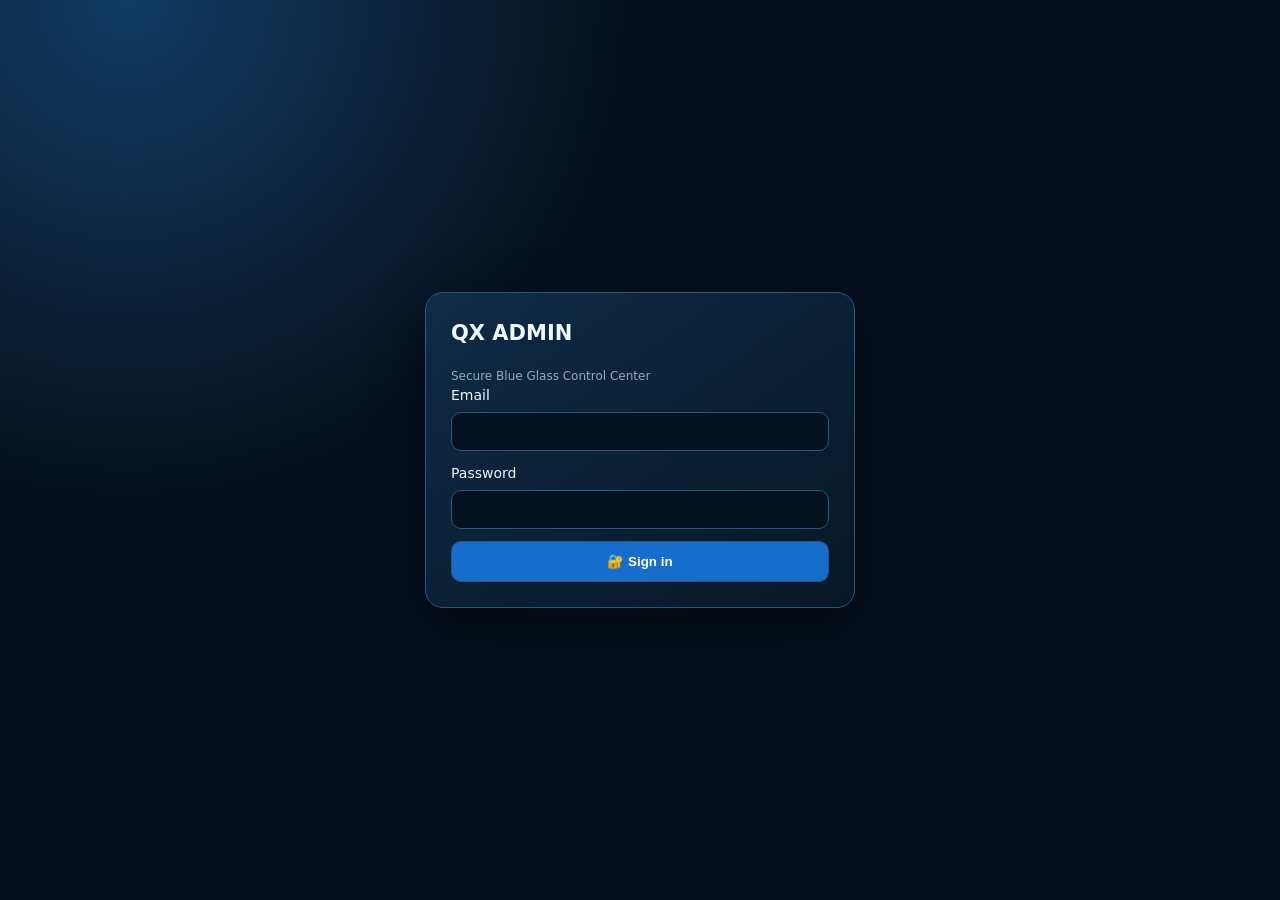
==== commit 1baf718e: "Add full admin license and device controls" ====
--- a/index.html
+++ b/index.html
@@ -1 +1,34 @@
-<!doctype html><html lang="en"><head><meta charset="utf-8"><meta name="viewport" content="width=device-width,initial-scale=1"><meta name="theme-color" content="#071a33"><title>QX Admin • Blue Glass Control Center</title><style>:root{--bg:#06101d;--glass:rgba(11,31,53,.78);--glass2:rgba(18,50,80,.62);--line:rgba(77,220,255,.2);--blue:#4ddcff;--blue2:#258bff;--green:#45e6a6;--red:#ff7184;--text:#eff8ff;--muted:#91abc3;--shadow:0 18px 50px rgba(0,0,0,.35)}*{box-sizing:border-box}body{margin:0;min-height:100vh;background:radial-gradient(circle at 10% 0,rgba(37,139,255,.24),transparent 32%),radial-gradient(circle at 90% 10%,rgba(77,220,255,.12),transparent 28%),var(--bg);color:var(--text);font:14px/1.5 Inter,system-ui,Arial}.hidden{display:none!important}.login{min-height:100vh;display:grid;place-items:center;padding:16px}.loginbox,.panel,.card{background:linear-gradient(145deg,rgba(16,42,70,.86),rgba(7,22,39,.86));border:1px solid var(--line);border-radius:20px;box-shadow:var(--shadow);backdrop-filter:blur(18px)}.loginbox{width:min(430px,100%);padding:24px}.loginbox h2{margin:0 0 4px;letter-spacing:1px}.app{min-height:100vh}.side{padding:12px;background:rgba(4,17,31,.88);border-bottom:1px solid var(--line);position:sticky;top:0;z-index:20;backdrop-filter:blur(18px)}.side h2{margin:3px 8px 10px;color:var(--blue)}.nav{display:flex;gap:7px;overflow-x:auto}.nav button,.action,.primary{border:1px solid var(--line);background:linear-gradient(135deg,rgba(37,139,255,.25),rgba(18,62,89,.75));color:#fff;padding:10px 13px;border-radius:11px;font-weight:800;white-space:nowrap;cursor:pointer}.nav button:active,.action:active,.primary:active{transform:scale(.98)}.primary{width:100%;padding:13px;background:linear-gradient(135deg,var(--blue2),#1764c4)}.action{display:inline-block;margin:3px}.main{width:min(1500px,100%);margin:auto;padding:16px}.top{display:flex;justify-content:space-between;gap:12px;align-items:flex-start;margin-bottom:16px}.title h1{margin:0;font-size:26px}.muted{color:var(--muted)}.badge{display:inline-flex;align-items:center;gap:5px;padding:5px 9px;border-radius:999px;background:rgba(37,139,255,.14);border:1px solid var(--line);color:#dff7ff;font-size:11px;font-weight:800}.grid{display:grid;grid-template-columns:repeat(2,minmax(0,1fr));gap:10px}.card{padding:16px}.label{font-size:10px;color:var(--muted);text-transform:uppercase;letter-spacing:1.2px}.value{font-size:28px;font-weight:900;margin-top:4px}.panel{margin-top:14px;padding:16px}.panel h2{margin:0 0 12px;font-size:17px}.success{padding:12px;border:1px solid rgba(69,230,166,.3);background:rgba(16,56,45,.65);border-radius:13px;color:#caffed}.error{margin-top:12px;border:1px solid rgba(255,113,132,.4);background:rgba(53,25,35,.7);border-radius:13px;padding:13px}.pair-grid{display:grid;grid-template-columns:1fr;gap:10px;margin-top:12px}.pair-card{padding:15px;border:1px solid var(--line);border-radius:16px;background:linear-gradient(145deg,rgba(18,50,80,.65),rgba(7,22,39,.7));box-shadow:0 8px 25px rgba(0,0,0,.18)}.pair-head{display:flex;justify-content:space-between;gap:8px;align-items:center}.pair-name{font-weight:900;font-size:16px}.pair-meta{display:grid;grid-template-columns:1fr 1fr;gap:8px;margin-top:12px}.meta-box{background:rgba(4,17,31,.65);border:1px solid rgba(255,255,255,.05);border-radius:11px;padding:9px}.meta-box small{display:block;color:var(--muted);font-size:10px;text-transform:uppercase}.meta-box b{display:block;margin-top:2px;overflow:hidden;text-overflow:ellipsis;white-space:nowrap}.tablewrap{overflow-x:auto}table{width:100%;border-collapse:collapse;min-width:620px}th,td{text-align:left;padding:11px;border-bottom:1px solid rgba(77,220,255,.12);white-space:nowrap}th{font-size:10px;color:var(--muted);text-transform:uppercase;letter-spacing:.7px}input{width:100%;padding:12px;margin:7px 0 13px;background:rgba(4,17,31,.8);color:#fff;border:1px solid var(--line);border-radius:11px;outline:none}input:focus{border-color:var(--blue);box-shadow:0 0 0 3px rgba(77,220,255,.08)}.desktop-table{display:none}@media(min-width:700px){.app{display:grid;grid-template-columns:245px 1fr}.side{height:100vh;position:sticky;top:0;border-right:1px solid var(--line);border-bottom:0;padding:18px}.nav{display:block;overflow:visible}.nav button{display:block;width:100%;text-align:left;margin:5px 0}.main{padding:26px}.grid{grid-template-columns:repeat(4,1fr)}.pair-grid{display:none}.desktop-table{display:block}.top{align-items:center}}@media(max-width:699px){.top{flex-direction:column}.main{padding:13px}.panel{padding:14px}.title h1{font-size:23px}.card{padding:14px}}@media(max-width:380px){.grid{grid-template-columns:1fr}.pair-meta{grid-template-columns:1fr}.nav button{padding:9px 11px}}</style></head><body><div id="loginScreen" class="login"><div class="loginbox"><h2>QX ADMIN</h2><div class="muted">Blue Glass • Secure Control Center</div><label>Email</label><input id="email" type="email" autocomplete="username"><label>Password</label><input id="password" type="password" autocomplete="current-password"><button class="primary" onclick="login()">🔐 Sign in</button><div id="loginErr"></div></div></div><div id="appScreen" class="app hidden"><aside class="side"><h2>QX ADMIN</h2><div class="nav"><button onclick="load('overview')">◈ Overview</button><button onclick="load('requests')">📥 Pending</button><button onclick="load('licenses')">🔑 Licenses</button><button onclick="load('devices')">📱 Devices</button><button onclick="load('telegram')">✈ Telegram</button><button onclick="load('candles')">🕯 Candles</button><button onclick="load('market')">📊 Market</button></div><button class="action" onclick="logout()">↪ Logout</button></aside><main class="main"><div class="top"><div><h1 id="title">Dashboard</h1><div class="muted" id="desc">Live Supabase control center</div></div><div class="badge">● Supabase connected</div></div><section id="view"></section></main></div><script>const URL="https://timxqulcmqnynhqniwhr.supabase.co",KEY="sb_publishable_-5KdCFbWDJQQUxetnRYBIg_sHXh0Z20";let session=null;const V=document.getElementById('view'),loginScreen=document.getElementById('loginScreen'),appScreen=document.getElementById('appScreen'),loginErr=document.getElementById('loginErr');const esc=v=>String(v??'').replace(/[&<>"']/g,c=>({'&':'&amp;','<':'&lt;','>':'&gt;','"':'&quot;',"'":'&#39;'}[c]));function explain(e){return `<div class="error"><b>⚠ ${esc(e?.message||e)}</b><br><span class="muted">Data connection is preserved.</span></div>`}async function sb(path,opt={}){const h={apikey:KEY,Authorization:'Bearer '+(session?.access_token||KEY),...(opt.headers||{})};if(opt.body)h['Content-Type']='application/json';const r=await fetch(URL+path,{...opt,headers:h});const t=await r.text();let d={};try{d=t?JSON.parse(t):{}}catch{d={message:t}}if(!r.ok)throw Error(d.message||d.hint||`HTTP ${r.status}`);return d}async function login(){loginErr.innerHTML='';try{session=await sb('/auth/v1/token?grant_type=password',{method:'POST',body:JSON.stringify({email:document.getElementById('email').value.trim(),password:document.getElementById('password').value})});const me=await sb('/auth/v1/user');const a=await sb(`/rest/v1/admin_users?select=user_id,email&user_id=eq.${encodeURIComponent(me.id)}&limit=1`);if(!a.length)throw Error('This account is not an Admin.');localStorage.setItem('qx_admin_session',JSON.stringify(session));showApp();load('overview')}catch(e){loginErr.innerHTML=explain(e)}}function restore(){try{const x=JSON.parse(localStorage.getItem('qx_admin_session')||'null');if(x?.access_token){session=x;showApp();load('overview')}}catch{}}function logout(){localStorage.removeItem('qx_admin_session');location.reload()}function showApp(){loginScreen.classList.add('hidden');appScreen.classList.remove('hidden')}function shell(t,d,h){document.getElementById('title').textContent=t;document.getElementById('desc').textContent=d;V.innerHTML=h}async function load(v){try{if(v==='overview')return overview();if(v==='requests')return requests();if(v==='licenses')return tableView('Licenses','Live licenses','licenses',['id','license_key','customer_name','customer_email','status','starts_at','expires_at','max_devices']);if(v==='devices')return tableView('Devices','Live device bindings','devices',['id','license_id','device_id','device_name','status','activated_at','last_seen']);if(v==='telegram')return tableView('Telegram','Live Telegram connections','telegram_chats',['id','chat_id','username','first_name','last_name','last_seen_at']);if(v==='candles')return tableView('Candles','Existing candle dataset','candles',['id','pair','timeframe','candle_time','open','high','low','close','ticks']);if(v==='market')return market()}catch(e){V.innerHTML=explain(e)}}async function overview(){shell('Dashboard','Blue Glass • Mobile-first live Supabase overview','<div class="grid"><div class="card"><div class="label">Active Licenses</div><div class="value" id="a">…</div></div><div class="card"><div class="label">Pending Requests</div><div class="value" id="b">…</div></div><div class="card"><div class="label">Devices</div><div class="value" id="c">…</div></div><div class="card"><div class="label">Total Candles</div><div class="value" id="d">…</div></div></div><div class="panel"><h2>Pair Data</h2><div class="success">Live candle dataset • Mobile cards • Desktop table</div><div id="pairCards" class="pair-grid">Loading…</div><div class="desktop-table tablewrap"><table><thead><tr><th>Pair</th><th>Timeframe</th><th>Candle Count</th><th>First Candle</th><th>Latest Candle</th></tr></thead><tbody id="pairTable"><tr><td colspan="5">Loading…</td></tr></tbody></table></div></div>');const [al,p,dev,can,pairs]=await Promise.all([count('licenses','&status=eq.active'),count('license_requests','&status=eq.pending'),count('devices'),count('candles'),pairSummary()]);a.textContent=al;b.textContent=p;c.textContent=dev;d.textContent=can;renderPairs(pairs)}async function pairSummary(){const rows=await sb('/rest/v1/candles?select=pair,timeframe,candle_time&order=pair.asc,candle_time.desc&limit=1000');const m=new Map();for(const r of rows){const k=r.pair+'|'+r.timeframe;if(!m.has(k))m.set(k,{pair:r.pair,timeframe:r.timeframe,count:0,latest:r.candle_time,first:r.candle_time});const x=m.get(k);x.count++;if(r.candle_time>x.latest)x.latest=r.candle_time;if(r.candle_time<x.first)x.first=r.candle_time}return [...m.values()]}function renderPairs(rows){document.getElementById('pairCards').innerHTML=rows.map(r=>`<div class="pair-card"><div class="pair-head"><div class="pair-name">${esc(r.pair)}</div><span class="badge">${esc(r.timeframe)} sec</span></div><div class="pair-meta"><div class="meta-box"><small>Candles</small><b>${r.count.toLocaleString()}</b></div><div class="meta-box"><small>Latest</small><b>${esc(r.latest)}</b></div></div></div>`).join('');document.getElementById('pairTable').innerHTML=rows.map(r=>`<tr><td>${esc(r.pair)}</td><td>${esc(r.timeframe)} sec</td><td>${r.count.toLocaleString()}</td><td>${esc(r.first)}</td><td>${esc(r.latest)}</td></tr>`).join('')}async function count(table,filter=''){const r=await fetch(`${URL}/rest/v1/${table}?select=*${filter}`,{headers:{apikey:KEY,Authorization:'Bearer '+(session?.access_token||KEY),Prefer:'count=exact',Range:'0-0'}});if(!r.ok)throw Error(await r.text());const cr=r.headers.get('content-range');return cr?Number(cr.split('/')[1]):0}async function requests(){shell('Pending Requests','Requests from public.license_requests','<div class="panel"><h2>Pending License Requests</h2><div id="req">Loading…</div></div>');try{const rows=await sb('/rest/v1/license_requests?select=*&status=eq.pending&order=created_at.desc&limit=100');document.getElementById('req').innerHTML=rows.length?`<div class="tablewrap"><table><thead><tr><th>Name</th><th>Email</th><th>Telegram</th><th>Device</th><th>Status</th><th>Created</th><th>Action</th></tr></thead><tbody>${rows.map(r=>`<tr><td>${esc(r.name)}</td><td>${esc(r.email)}</td><td>${esc(r.telegram||r.telegram_chat_id)}</td><td>${esc(r.device_name||r.device_id)}</td><td>${esc(r.status)}</td><td>${esc(r.created_at)}</td><td><button class="action" onclick="approve('${esc(r.id)}')">Approve</button><button class="action" onclick="rejectReq('${esc(r.id)}')">Reject</button></td></tr>`).join('')}</tbody></table></div>`:'<div class="muted">No pending requests.</div>'}catch(e){document.getElementById('req').innerHTML=explain(e)}}async function protectedAction(path,id){try{const r=await fetch(path,{method:'POST',headers:{'content-type':'application/json',Authorization:'Bearer '+session.access_token},body:JSON.stringify({request_id:id})});const d=await r.json().catch(()=>({}));if(!r.ok||!d.ok)throw Error(d.error||d.message||`HTTP ${r.status}`);requests()}catch(e){V.insertAdjacentHTML('beforeend',explain(e))}}function approve(id){protectedAction('/api/approve-license',id)}function rejectReq(id){protectedAction('/api/reject-license',id)}async function tableView(t,d,table,cols){shell(t,d,'<div class="panel"><div class="tablewrap" id="tb">Loading…</div></div>');const rows=await sb(`/rest/v1/${table}?select=*&order=id.desc&limit=100`);document.getElementById('tb').innerHTML=`<table><thead><tr>${cols.map(c=>`<th>${c}</th>`).join('')}</tr></thead><tbody>${rows.map(r=>`<tr>${cols.map(c=>`<td>${esc(r[c]??'—')}</td>`).join('')}</tr>`).join('')}</tbody></table>`}async function market(){await tableView('Market Data','Original market_data schema','market_data',['id','paird','timeframe','candel_time','open','high','low','Close','ticks','created_at'])}restore();</script></body></html>+<!doctype html>
+<html lang="en"><head><meta charset="utf-8"><meta name="viewport" content="width=device-width,initial-scale=1"><meta name="theme-color" content="#071a33"><title>QX Admin • Control Center</title>
+<style>
+:root{--bg:#06101d;--panel:#0d2137;--panel2:#102d49;--line:#245a7b;--blue:#4ddcff;--green:#45e6a6;--red:#ff7184;--yellow:#ffd166;--text:#eff8ff;--muted:#91abc3}*{box-sizing:border-box}body{margin:0;background:radial-gradient(circle at 10% 0,#123b62,transparent 34%),var(--bg);color:var(--text);font:14px/1.5 system-ui,Arial}.hidden{display:none!important}.login{min-height:100vh;display:grid;place-items:center;padding:18px}.box,.panel,.card{background:linear-gradient(145deg,#102d49ee,#071727ee);border:1px solid var(--line);border-radius:18px;box-shadow:0 18px 55px #0007}.box{width:min(430px,100%);padding:25px}h1,h2,h3{margin-top:0}.app{min-height:100vh}.side{background:#04111fef;border-bottom:1px solid var(--line);padding:12px;position:sticky;top:0;z-index:20}.side h2{color:var(--blue);margin:3px 8px 12px}.nav{display:flex;gap:6px;overflow:auto}.btn,.primary{border:1px solid var(--line);border-radius:10px;padding:9px 12px;background:#123b60;color:#fff;font-weight:800;cursor:pointer}.btn:hover{border-color:var(--blue)}.danger{background:#5a1e2c;border-color:#8c3348}.good{background:#114a3c;border-color:#23785e}.primary{width:100%;background:#176dcc;padding:12px}.main{max-width:1600px;margin:auto;padding:18px}.top{display:flex;justify-content:space-between;gap:12px;align-items:center}.badge{padding:5px 9px;border:1px solid var(--line);border-radius:999px;color:#dff7ff;font-size:11px}.grid{display:grid;grid-template-columns:repeat(4,1fr);gap:12px}.card{padding:15px}.label{font-size:10px;color:var(--muted);text-transform:uppercase;letter-spacing:1px}.value{font-size:27px;font-weight:900}.panel{padding:16px;margin-top:14px}.tablewrap{overflow:auto}table{width:100%;border-collapse:collapse;min-width:850px}th,td{padding:10px;border-bottom:1px solid #245a7b55;text-align:left;white-space:nowrap}th{color:var(--muted);font-size:10px;text-transform:uppercase}input,select{width:100%;padding:11px;margin:6px 0 12px;background:#04111f;color:#fff;border:1px solid var(--line);border-radius:10px}.actions{display:flex;gap:5px;flex-wrap:wrap}.error{padding:12px;border:1px solid #8c3348;background:#351923;border-radius:12px;margin-top:10px}.meaning{color:#ffd8de;margin-top:5px}.modal{position:fixed;inset:0;background:#0009;display:grid;place-items:center;padding:15px;z-index:100}.modal>div{width:min(560px,100%);max-height:90vh;overflow:auto;padding:18px;background:#0b2034;border:1px solid var(--line);border-radius:18px}.small{font-size:12px;color:var(--muted)}
+@media(max-width:900px){.grid{grid-template-columns:repeat(2,1fr)}}@media(min-width:800px){.app{display:grid;grid-template-columns:245px 1fr}.side{height:100vh;border-right:1px solid var(--line);border-bottom:0}.nav{display:block}.nav .btn{display:block;width:100%;margin:5px 0;text-align:left}.main{padding:25px}}@media(max-width:600px){.grid{grid-template-columns:1fr 1fr}.top{align-items:flex-start;flex-direction:column}.main{padding:12px}}
+</style></head><body>
+<div id="loginScreen" class="login"><div class="box"><h2>QX ADMIN</h2><div class="small">Secure Blue Glass Control Center</div><label>Email</label><input id="email" type="email" autocomplete="username"><label>Password</label><input id="password" type="password" autocomplete="current-password"><button class="primary" onclick="login()">🔐 Sign in</button><div id="loginErr"></div></div></div>
+<div id="appScreen" class="app hidden"><aside class="side"><h2>QX ADMIN</h2><div class="nav"><button class="btn" onclick="load('overview')">◈ Overview</button><button class="btn" onclick="load('requests')">📥 Requests</button><button class="btn" onclick="load('licenses')">🔑 Licenses</button><button class="btn" onclick="load('devices')">📱 Devices</button><button class="btn" onclick="load('telegram')">✈ Telegram</button><button class="btn" onclick="load('candles')">🕯 Candles</button><button class="btn" onclick="load('market')">📊 Market</button></div><button class="btn" onclick="manualLicense()">➕ Create License</button><button class="btn" onclick="logout()">↪ Logout</button></aside><main class="main"><div class="top"><div><h1 id="title">Dashboard</h1><div id="desc" class="small">Live Supabase control center</div></div><span class="badge">● Live Supabase</span></div><section id="view"></section></main></div><div id="modal"></div>
+<script>
+const URL='https://timxqulcmqnynhqniwhr.supabase.co',KEY='sb_publishable_-5KdCFbWDJQQUxetnRYBIg_sHXh0Z20';let session=null;const V=()=>document.getElementById('view');
+const esc=v=>String(v??'').replace(/[&<>"']/g,c=>({'&':'&amp;','<':'&lt;','>':'&gt;','"':'&quot;',"'":'&#39;'}[c]));
+function explain(e){let m=String(e?.message||e);let meaning='এই error-এর অর্থ: Supabase/API আপনার অনুরোধটি গ্রহণ করতে পারেনি।';if(/permission|denied|403|row level/i.test(m))meaning='এই error-এর অর্থ: আপনার Admin account-এর permission/RLS policy এই কাজটি অনুমতি দিচ্ছে না।';if(/column|schema/i.test(m))meaning='এই error-এর অর্থ: Dashboard যে field ব্যবহার করছে সেটি database schema-তে নেই বা নাম আলাদা।';if(/expired|jwt|session|401/i.test(m))meaning='এই error-এর অর্থ: Admin login session শেষ হয়েছে। আবার Login করুন।';if(/telegram/i.test(m))meaning='এই error-এর অর্থ: Telegram account-এর Chat ID/linking বা Bot delivery সমস্যা।';return `<div class="error"><b>⚠ ${esc(m)}</b><div class="meaning">${meaning}</div></div>`}
+async function sb(path,opt={}){const h={apikey:KEY,Authorization:'Bearer '+(session?.access_token||KEY),...(opt.headers||{})};if(opt.body)h['Content-Type']='application/json';const r=await fetch(URL+path,{...opt,headers:h});const t=await r.text();let d={};try{d=t?JSON.parse(t):{}}catch{d={message:t}}if(!r.ok)throw Error(d.message||d.hint||`HTTP ${r.status}`);return d}
+async function rpc(name,args={}){return sb('/rest/v1/rpc/'+name,{method:'POST',body:JSON.stringify(args)})}
+async function login(){document.getElementById('loginErr').innerHTML='';try{session=await sb('/auth/v1/token?grant_type=password',{method:'POST',body:JSON.stringify({email:email.value.trim(),password:password.value})});const me=await sb('/auth/v1/user');const a=await sb(`/rest/v1/admin_users?select=user_id&user_id=eq.${encodeURIComponent(me.id)}&limit=1`);if(!a.length)throw Error('This account is not an Admin.');localStorage.setItem('qx_admin_session',JSON.stringify(session));showApp();load('overview')}catch(e){document.getElementById('loginErr').innerHTML=explain(e)}}
+function restore(){try{const x=JSON.parse(localStorage.getItem('qx_admin_session')||'null');if(x?.access_token){session=x;showApp();load('overview')}}catch{}}function logout(){localStorage.removeItem('qx_admin_session');location.reload()}function showApp(){loginScreen.classList.add('hidden');appScreen.classList.remove('hidden')}function shell(t,d,h){document.getElementById('title').textContent=t;document.getElementById('desc').textContent=d;V().innerHTML=h}
+async function load(v){try{if(v==='overview')return overview();if(v==='requests')return requests();if(v==='licenses')return licenses();if(v==='devices')return devices();if(v==='telegram')return table('Telegram','telegram_chats',['id','chat_id','username','first_name','last_name','last_seen_at']);if(v==='candles')return table('Candles','candles',['id','pair','timeframe','candle_time','open','high','low','close','ticks']);if(v==='market')return table('Market Data','market_data',['id','paird','timeframe','candel_time','open','high','low','Close','ticks','created_at'])}catch(e){V().innerHTML=explain(e)}}
+async function count(t,f=''){const r=await fetch(`${URL}/rest/v1/${t}?select=id${f}`,{headers:{apikey:KEY,Authorization:'Bearer '+(session?.access_token||KEY),Prefer:'count=exact',Range:'0-0'}});if(!r.ok)throw Error(await r.text());const x=r.headers.get('content-range');return x?Number(x.split('/')[1]):0}
+async function overview(){shell('Dashboard','Live database overview',`<div class="grid"><div class="card"><div class="label">Active Licenses</div><div id="a" class="value">…</div></div><div class="card"><div class="label">Pending Requests</div><div id="b" class="value">…</div></div><div class="card"><div class="label">Devices</div><div id="c" class="value">…</div></div><div class="card"><div class="label">Candles</div><div id="d" class="value">…</div></div></div><div class="panel"><h2>Quick Control</h2><button class="btn" onclick="manualLicense()">➕ Manual License</button><button class="btn" onclick="load('licenses')">🔑 Manage Licenses</button><button class="btn" onclick="load('devices')">📱 Manage Devices</button><button class="btn" onclick="load('requests')">📥 Requests</button></div>`);[a.textContent,b.textContent,c.textContent,d.textContent]=await Promise.all([count('licenses','&status=eq.active'),count('license_requests','&status=eq.pending'),count('devices'),count('candles')])}
+async function requests(){shell('Requests','Approve or reject new registrations','<div class="panel"><div id="req">Loading…</div></div>');try{const rows=await sb('/rest/v1/license_requests?select=*&order=created_at.desc&limit=200');document.getElementById('req').innerHTML='<div class="tablewrap"><table><thead><tr><th>Name</th><th>Email</th><th>Telegram</th><th>Status</th><th>Created</th><th>Action</th></tr></thead><tbody>'+rows.map(r=>`<tr><td>${esc(r.name)}</td><td>${esc(r.email)}</td><td>${esc(r.telegram||r.telegram_chat_id)}</td><td>${esc(r.status)}</td><td>${esc(r.created_at)}</td><td>${r.status==='pending'?`<button class="btn good" onclick="approve('${esc(r.id)}')">Approve</button><button class="btn danger" onclick="rejectReq('${esc(r.id)}')">Reject</button>`:'—'}</td></tr>`).join('')+'</tbody></table></div>'}catch(e){document.getElementById('req').innerHTML=explain(e)}}
+async function approve(id){try{const r=await fetch('/api/approve-license',{method:'POST',headers:{'content-type':'application/json',Authorization:'Bearer '+session.access_token},body:JSON.stringify({request_id:id})});const d=await r.json();if(!r.ok||!d.ok)throw Error(d.error||d.message);alert(d.telegram?.ok?'Approved + Telegram sent':'Approved. Telegram not sent: '+(d.telegram?.error||''));load('requests')}catch(e){V().insertAdjacentHTML('beforeend',explain(e))}}
+async function rejectReq(id){try{const r=await fetch('/api/reject-license',{method:'POST',headers:{'content-type':'application/json',Authorization:'Bearer '+session.access_token},body:JSON.stringify({request_id:id})});const d=await r.json();if(!r.ok||!d.ok)throw Error(d.error||d.message);load('requests')}catch(e){V().insertAdjacentHTML('beforeend',explain(e))}}
+async function licenses(){shell('License Control','Block, revoke, edit, resend and create','<div class="panel"><div id="lic">Loading…</div></div>');try{const rows=await sb('/rest/v1/licenses?select=*&order=created_at.desc&limit=200');document.getElementById('lic').innerHTML='<div class="tablewrap"><table><thead><tr><th>License</th><th>Customer</th><th>Status</th><th>Expires</th><th>Devices</th><th>Action</th></tr></thead><tbody>'+rows.map(r=>`<tr><td>${esc(r.license_key)}</td><td>${esc(r.customer_name||'')}<br><span class="small">${esc(r.customer_email||'')}</span></td><td>${esc(r.status)}</td><td>${esc(r.expires_at)}</td><td>${esc(r.max_devices)}</td><td class="actions"><button class="btn" onclick="editLicense('${r.id}')">✏ Edit</button><button class="btn ${r.status==='active'?'danger':'good'}" onclick="setStatus('${r.id}','${r.status==='active'?'blocked':'active'}')">${r.status==='active'?'🔒 Block':'🟢 Activate'}</button><button class="btn danger" onclick="setStatus('${r.id}','revoked')">❌ Revoke</button><button class="btn" onclick="resend('${r.id}')">📤 Resend</button></td></tr>`).join('')+'</tbody></table></div>'}catch(e){document.getElementById('lic').innerHTML=explain(e)}}
+async function setStatus(id,status){if(!confirm('এই license-এর status '+status+' করতে চান?'))return;try{await rpc('admin_set_license_status',{p_license_id:id,p_status:status});load('licenses')}catch(e){V().insertAdjacentHTML('beforeend',explain(e))}}
+async function editLicense(id){try{const r=(await sb(`/rest/v1/licenses?select=*&id=eq.${id}&limit=1`))[0];modal(`<h2>✏ Edit License</h2><label>Expiry</label><input id="mexp" type="datetime-local" value="${new Date(r.expires_at).toISOString().slice(0,16)}"><label>Device Limit</label><input id="mdev" type="number" min="1" value="${r.max_devices}"><button class="btn good" onclick="saveEdit('${id}')">Save</button> <button class="btn" onclick="closeModal()">Cancel</button>`)}catch(e){V().insertAdjacentHTML('beforeend',explain(e))}}
+async function saveEdit(id){try{await rpc('admin_update_license',{p_license_id:id,p_expires_at:new Date(document.getElementById('mexp').value).toISOString(),p_max_devices:Number(document.getElementById('mdev').value)});closeModal();load('licenses')}catch(e){document.getElementById('modal').insertAdjacentHTML('beforeend',explain(e))}}
+async function resend(id){try{const r=await fetch('/api/resend-license',{method:'POST',headers:{'content-type':'application/json',Authorization:'Bearer '+session.access_token},body:JSON.stringify({license_id:id})});const d=await r.json();if(!r.ok||!d.ok)throw Error(d.error||d.message);alert('Telegram delivery successful');}catch(e){V().insertAdjacentHTML('beforeend',explain(e))}}
+async function manualLicense(){modal(`<h2>➕ Create License</h2><label>Name</label><input id="mn"><label>Email</label><input id="me" type="email"><label>Telegram Chat ID (optional)</label><input id="mt"><label>Expiry</label><input id="mx" type="datetime-local" value="${new Date(Date.now()+365*86400000).toISOString().slice(0,16)}"><label>Device Limit</label><input id="md" type="number" min="1" value="1"><button class="btn good" onclick="createManual()">Create</button> <button class="btn" onclick="closeModal()">Cancel</button>`)}
+async function createManual(){try{const d=await rpc('admin_create_license',{p_customer_name:mn.value.trim()||null,p_customer_email:me.value.trim()||null,p_expires_at:new Date(mx.value).toISOString(),p_max_devices:Number(md.value),p_telegram_chat_id:mt.value.trim()||null});closeModal();alert('License created: '+d.license_key);load('licenses')}catch(e){document.getElementById('modal').insertAdjacentHTML('beforeend',explain(e))}}
+async function devices(){shell('Device Control','Block/unblock or remove device binding','<div class="panel"><div id="dev">Loading…</div></div>');try{const rows=await sb('/rest/v1/devices?select=*&order=last_seen.desc&limit=200');document.getElementById('dev').innerHTML='<div class="tablewrap"><table><thead><tr><th>Device</th><th>License</th><th>Status</th><th>Last Seen</th><th>Action</th></tr></thead><tbody>'+rows.map(r=>`<tr><td>${esc(r.device_name||'')}<br><span class="small">${esc(r.device_id)}</span></td><td>${esc(r.license_id)}</td><td>${esc(r.status)}</td><td>${esc(r.last_seen)}</td><td><button class="btn ${r.status==='active'?'danger':'good'}" onclick="deviceStatus('${r.id}','${r.status==='active'?'blocked':'active'}')">${r.status==='active'?'🔒 Block':'🟢 Activate'}</button><button class="btn danger" onclick="removeDevice('${r.id}')">Remove</button></td></tr>`).join('')+'</tbody></table></div>'}catch(e){document.getElementById('dev').innerHTML=explain(e)}}
+async function deviceStatus(id,status){try{await rpc('admin_set_device_status',{p_device_id:id,p_status:status});load('devices')}catch(e){V().insertAdjacentHTML('beforeend',explain(e))}}async function removeDevice(id){if(!confirm('Device binding remove করবেন?'))return;try{await rpc('admin_remove_device',{p_device_id:id});load('devices')}catch(e){V().insertAdjacentHTML('beforeend',explain(e))}}
+async function table(title,t,cols){shell(title,'Read-only live data','<div class="panel"><div id="tb">Loading…</div></div>');try{const rows=await sb(`/rest/v1/${t}?select=*&order=id.desc&limit=200`);document.getElementById('tb').innerHTML='<div class="tablewrap"><table><thead><tr>'+cols.map(c=>`<th>${c}</th>`).join('')+'</tr></thead><tbody>'+rows.map(r=>'<tr>'+cols.map(c=>`<td>${esc(r[c]??'—')}</td>`).join('')+'</tr>').join('')+'</tbody></table></div>'}catch(e){document.getElementById('tb').innerHTML=explain(e)}}
+function modal(h){document.getElementById('modal').innerHTML='<div class="modal"><div>'+h+'</div></div>'}function closeModal(){document.getElementById('modal').innerHTML=''}restore();
+</script></body></html>
